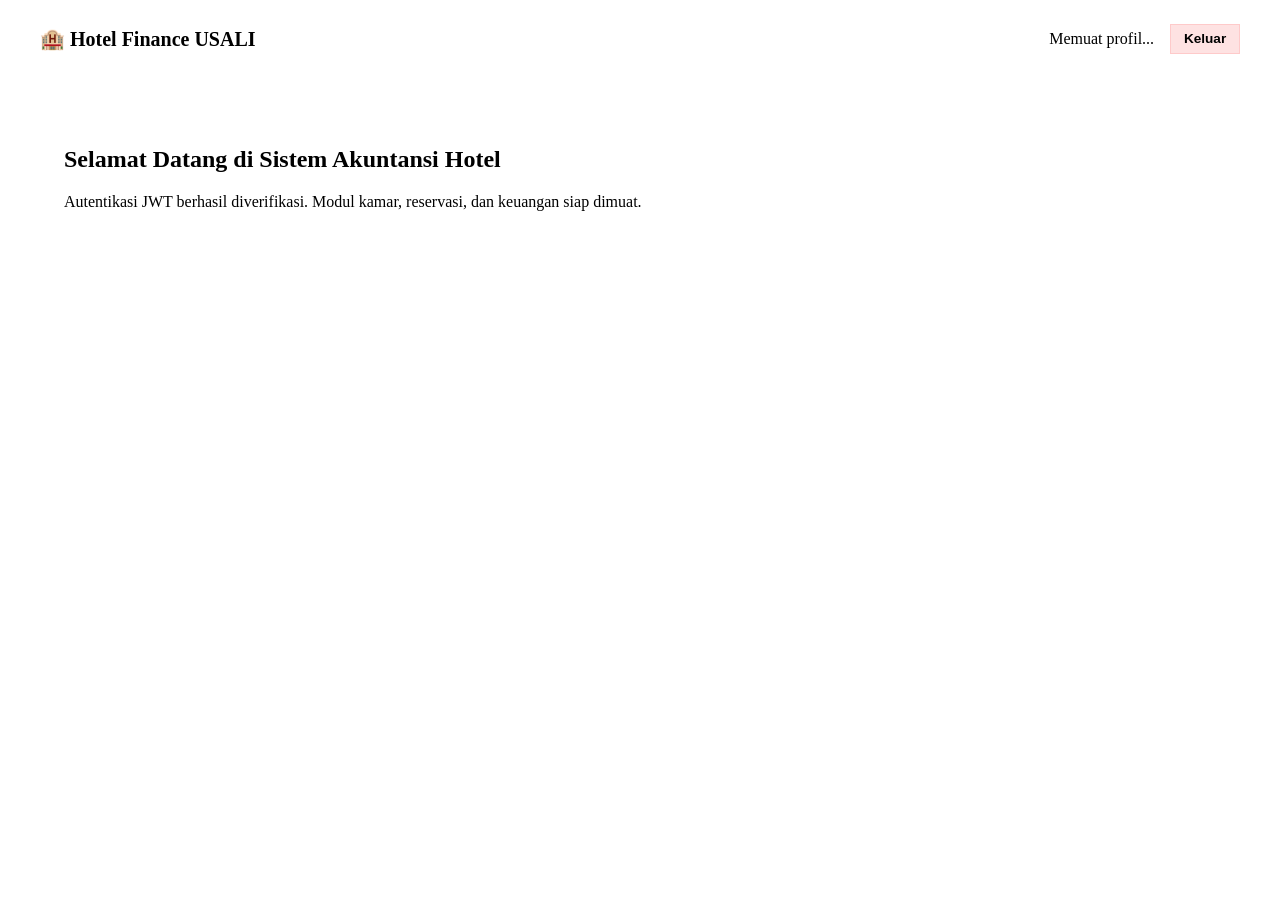
==== web/index.html @ 19eddf1e "feat: autentikasi jwt, hash password bcrypt, dan halaman login register" ====
<!DOCTYPE html>
<html lang="id">
<head>
  <meta charset="UTF-8">
  <meta name="viewport" content="width=device-width, initial-scale=1.0">
  <title>Dashboard - Akuntansi Bisnis Hotel</title>
  <link rel="stylesheet" href="/static/css/style.css">
  <style>
    .navbar {
      background: #ffffff;
      border-bottom: 1px solid var(--border);
      padding: 1rem 2rem;
      display: flex;
      justify-content: space-between;
      align-items: center;
    }
    .navbar-brand {
      font-size: 1.25rem;
      font-weight: 700;
      color: var(--primary);
      text-decoration: none;
    }
    .user-section {
      display: flex;
      align-items: center;
      gap: 1rem;
    }
    .btn-logout {
      background: #fee2e2;
      color: var(--danger);
      border: 1px solid #fecaca;
      padding: 0.4rem 0.8rem;
      border-radius: var(--radius);
      cursor: pointer;
      font-weight: 600;
      font-size: 0.85rem;
    }
    .btn-logout:hover {
      background: #fecaca;
    }
    .main-container {
      max-width: 1200px;
      margin: 2rem auto;
      padding: 0 1rem;
      width: 100%;
    }
    .welcome-card {
      background: white;
      border: 1px solid var(--border);
      border-radius: var(--radius);
      padding: 1.5rem;
      margin-bottom: 1.5rem;
      box-shadow: var(--shadow);
    }
  </style>
</head>
<body>
  <header class="navbar">
    <a href="/" class="navbar-brand">🏨 Hotel Finance USALI</a>
    <div class="user-section">
      <span id="userNameDisplay">Memuat profil...</span>
      <button class="btn-logout" onclick="logout()">Keluar</button>
    </div>
  </header>

  <main class="main-container">
    <div class="welcome-card">
      <h2>Selamat Datang di Sistem Akuntansi Hotel</h2>
      <p id="welcomeUserText" style="color: var(--text-muted); margin-top: 0.5rem;">
        Autentikasi JWT berhasil diverifikasi. Modul kamar, reservasi, dan keuangan siap dimuat.
      </p>
    </div>
  </main>

  <script src="/static/js/auth.js"></script>
  <script>
    document.addEventListener("DOMContentLoaded", async () => {
      const token = getToken();
      if (!token) {
        window.location.href = "/login";
        return;
      }

      // Verifikasi token ke backend
      try {
        const res = await authFetch("/api/auth/me");
        if (!res.ok) throw new Error();
        const data = await res.json();
        document.getElementById("userNameDisplay").textContent = `👤 ${data.user.name} (${data.user.email})`;
        document.getElementById("welcomeUserText").textContent = `Halo ${data.user.name}, sesi Anda aktif. ID Pengguna: #${data.user.id}`;
      } catch (err) {
        logout();
      }
    });
  </script>
</body>
</html>
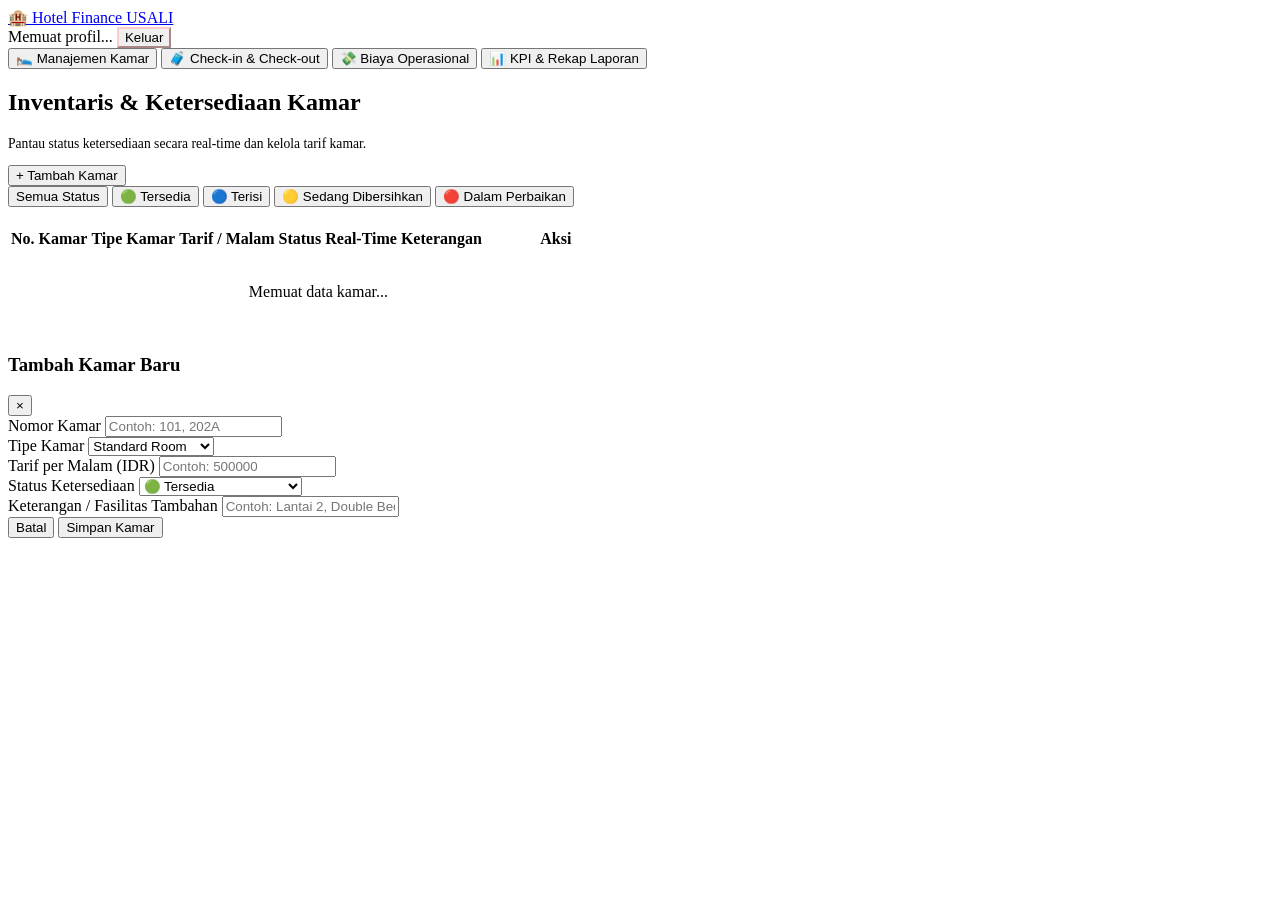
==== commit c7bb8450: "feat: modul manajemen kamar dan ketersediaan real-time (crud kamar)" ====
--- a/web/index.html
+++ b/web/index.html
@@ -3,77 +3,187 @@
 <head>
   <meta charset="UTF-8">
   <meta name="viewport" content="width=device-width, initial-scale=1.0">
-  <title>Dashboard - Akuntansi Bisnis Hotel</title>
+  <title>Dashboard Akuntansi Bisnis Hotel (USALI)</title>
   <link rel="stylesheet" href="/static/css/style.css">
-  <style>
-    .navbar {
-      background: #ffffff;
-      border-bottom: 1px solid var(--border);
-      padding: 1rem 2rem;
-      display: flex;
-      justify-content: space-between;
-      align-items: center;
-    }
-    .navbar-brand {
-      font-size: 1.25rem;
-      font-weight: 700;
-      color: var(--primary);
-      text-decoration: none;
-    }
-    .user-section {
-      display: flex;
-      align-items: center;
-      gap: 1rem;
-    }
-    .btn-logout {
-      background: #fee2e2;
-      color: var(--danger);
-      border: 1px solid #fecaca;
-      padding: 0.4rem 0.8rem;
-      border-radius: var(--radius);
-      cursor: pointer;
-      font-weight: 600;
-      font-size: 0.85rem;
-    }
-    .btn-logout:hover {
-      background: #fecaca;
-    }
-    .main-container {
-      max-width: 1200px;
-      margin: 2rem auto;
-      padding: 0 1rem;
-      width: 100%;
-    }
-    .welcome-card {
-      background: white;
-      border: 1px solid var(--border);
-      border-radius: var(--radius);
-      padding: 1.5rem;
-      margin-bottom: 1.5rem;
-      box-shadow: var(--shadow);
-    }
-  </style>
 </head>
 <body>
+  <!-- Header & Navbar -->
   <header class="navbar">
-    <a href="/" class="navbar-brand">🏨 Hotel Finance USALI</a>
+    <a href="/" class="navbar-brand">
+      🏨 <span>Hotel Finance USALI</span>
+    </a>
     <div class="user-section">
       <span id="userNameDisplay">Memuat profil...</span>
-      <button class="btn-logout" onclick="logout()">Keluar</button>
+      <button class="btn btn-outline btn-sm" onclick="logout()" style="color: var(--danger); border-color: #fecaca;">Keluar</button>
     </div>
   </header>
 
+  <!-- Container Utama -->
   <main class="main-container">
-    <div class="welcome-card">
-      <h2>Selamat Datang di Sistem Akuntansi Hotel</h2>
-      <p id="welcomeUserText" style="color: var(--text-muted); margin-top: 0.5rem;">
-        Autentikasi JWT berhasil diverifikasi. Modul kamar, reservasi, dan keuangan siap dimuat.
-      </p>
+    <!-- Tab Navigasi -->
+    <nav class="tabs-nav">
+      <button class="tab-btn active" onclick="switchTab('rooms')">🛌 Manajemen Kamar</button>
+      <button class="tab-btn" onclick="switchTab('reservations')">🧳 Check-in & Check-out</button>
+      <button class="tab-btn" onclick="switchTab('expenses')">💸 Biaya Operasional</button>
+      <button class="tab-btn" onclick="switchTab('reports')">📊 KPI & Rekap Laporan</button>
+    </nav>
+
+    <!-- TAB 1: MANAJEMEN KAMAR -->
+    <section id="tab-rooms" class="tab-content">
+      <div class="card">
+        <div class="card-header">
+          <div>
+            <h2 class="card-title">Inventaris & Ketersediaan Kamar</h2>
+            <p style="color: var(--text-muted); font-size: 0.85rem; margin-top: 0.25rem;">
+              Pantau status ketersediaan secara real-time dan kelola tarif kamar.
+            </p>
+          </div>
+          <button class="btn btn-primary" onclick="openAddRoomModal()">+ Tambah Kamar</button>
+        </div>
+
+        <!-- Filter Status Kamar -->
+        <div class="filter-bar" style="margin-bottom: 1.25rem;">
+          <button class="btn btn-outline btn-sm" onclick="filterRoomByStatus('')">Semua Status</button>
+          <button class="btn btn-outline btn-sm" onclick="filterRoomByStatus('Tersedia')">🟢 Tersedia</button>
+          <button class="btn btn-outline btn-sm" onclick="filterRoomByStatus('Terisi')">🔵 Terisi</button>
+          <button class="btn btn-outline btn-sm" onclick="filterRoomByStatus('Sedang Dibersihkan')">🟡 Sedang Dibersihkan</button>
+          <button class="btn btn-outline btn-sm" onclick="filterRoomByStatus('Dalam Perbaikan')">🔴 Dalam Perbaikan</button>
+        </div>
+
+        <!-- Tabel Kamar -->
+        <div class="table-responsive">
+          <table class="table">
+            <thead>
+              <tr>
+                <th>No. Kamar</th>
+                <th>Tipe Kamar</th>
+                <th>Tarif / Malam</th>
+                <th>Status Real-Time</th>
+                <th>Keterangan</th>
+                <th style="width: 140px;">Aksi</th>
+              </tr>
+            </thead>
+            <tbody id="roomsTableBody">
+              <tr>
+                <td colspan="6" style="text-align: center; color: var(--text-muted); padding: 2rem;">
+                  Memuat data kamar...
+                </td>
+              </tr>
+            </tbody>
+          </table>
+        </div>
+      </div>
+    </section>
+
+    <!-- TAB 2: RESERVASI & TRANSAKSI (Placeholder Tahap 4) -->
+    <section id="tab-reservations" class="tab-content" style="display: none;">
+      <div class="card">
+        <h2 class="card-title">Check-in, Check-out & Transaksi Tamu</h2>
+        <p style="color: var(--text-muted); margin-top: 0.5rem;">
+          Modul ini akan diaktifkan pada Tahap 4 (Kalkulasi otomatis biaya menginap, DP, status transaksi, dan cetak invoice).
+        </p>
+      </div>
+    </section>
+
+    <!-- TAB 3: BIAYA OPERASIONAL (Placeholder Tahap 5) -->
+    <section id="tab-expenses" class="tab-content" style="display: none;">
+      <div class="card">
+        <h2 class="card-title">Manajemen Biaya Operasional (USALI)</h2>
+        <p style="color: var(--text-muted); margin-top: 0.5rem;">
+          Modul ini akan diaktifkan pada Tahap 5 (Pencatatan pengeluaran operasional per kategori standar USALI).
+        </p>
+      </div>
+    </section>
+
+    <!-- TAB 4: KPI & LAPORAN (Placeholder Tahap 6) -->
+    <section id="tab-reports" class="tab-content" style="display: none;">
+      <div class="card">
+        <h2 class="card-title">Dashboard Metrik KPI & Rekap Laporan</h2>
+        <p style="color: var(--text-muted); margin-top: 0.5rem;">
+          Modul ini akan diaktifkan pada Tahap 6 (Kalkulasi Occupancy Rate, ADR, RevPAR, serta Rekapitulasi Laba/Rugi).
+        </p>
+      </div>
+    </section>
+  </main>
+
+  <!-- MODAL FORM TAMBAH / EDIT KAMAR -->
+  <div id="roomModal" class="modal-overlay">
+    <div class="modal-card">
+      <div class="modal-header">
+        <h3 id="roomModalTitle">Tambah Kamar Baru</h3>
+        <button class="modal-close" onclick="closeRoomModal()">&times;</button>
+      </div>
+
+      <div id="roomModalAlert" class="alert alert-danger"></div>
+
+      <form id="roomForm" onsubmit="handleRoomFormSubmit(event)">
+        <input type="hidden" id="roomId">
+
+        <div class="form-group">
+          <label for="roomNumber">Nomor Kamar</label>
+          <input type="text" id="roomNumber" class="form-control" placeholder="Contoh: 101, 202A" required>
+        </div>
+
+        <div class="form-group">
+          <label for="roomType">Tipe Kamar</label>
+          <select id="roomType" class="form-control" required>
+            <option value="Standard">Standard Room</option>
+            <option value="Deluxe">Deluxe Room</option>
+            <option value="Executive Suite">Executive Suite</option>
+            <option value="Family Suite">Family Suite</option>
+            <option value="Presidential Suite">Presidential Suite</option>
+          </select>
+        </div>
+
+        <div class="form-group">
+          <label for="roomPrice">Tarif per Malam (IDR)</label>
+          <input type="number" id="roomPrice" class="form-control" placeholder="Contoh: 500000" min="1" step="1000" required>
+        </div>
+
+        <div class="form-group">
+          <label for="roomStatus">Status Ketersediaan</label>
+          <select id="roomStatus" class="form-control" required>
+            <option value="Tersedia">🟢 Tersedia</option>
+            <option value="Terisi">🔵 Terisi</option>
+            <option value="Sedang Dibersihkan">🟡 Sedang Dibersihkan</option>
+            <option value="Dalam Perbaikan">🔴 Dalam Perbaikan</option>
+          </select>
+        </div>
+
+        <div class="form-group">
+          <label for="roomDescription">Keterangan / Fasilitas Tambahan</label>
+          <input type="text" id="roomDescription" class="form-control" placeholder="Contoh: Lantai 2, Double Bed, City View">
+        </div>
+
+        <div class="modal-footer">
+          <button type="button" class="btn btn-outline" onclick="closeRoomModal()">Batal</button>
+          <button type="submit" class="btn btn-primary">Simpan Kamar</button>
+        </div>
+      </form>
     </div>
-  </main>
+  </div>
 
   <script src="/static/js/auth.js"></script>
+  <script src="/static/js/rooms.js"></script>
   <script>
+    // Tab switching
+    function switchTab(tabKey) {
+      document.querySelectorAll(".tab-content").forEach(el => el.style.display = "none");
+      document.querySelectorAll(".tab-btn").forEach(el => el.classList.remove("active"));
+
+      const target = document.getElementById("tab-" + tabKey);
+      if (target) target.style.display = "block";
+
+      const activeBtn = Array.from(document.querySelectorAll(".tab-btn")).find(btn => 
+        btn.getAttribute("onclick").includes(tabKey)
+      );
+      if (activeBtn) activeBtn.classList.add("active");
+    }
+
+    function filterRoomByStatus(status) {
+      loadRooms(status);
+    }
+
     document.addEventListener("DOMContentLoaded", async () => {
       const token = getToken();
       if (!token) {
@@ -81,16 +191,19 @@
         return;
       }
 
-      // Verifikasi token ke backend
+      // Verifikasi token & ambil data profil pengguna
       try {
         const res = await authFetch("/api/auth/me");
         if (!res.ok) throw new Error();
         const data = await res.json();
-        document.getElementById("userNameDisplay").textContent = `👤 ${data.user.name} (${data.user.email})`;
-        document.getElementById("welcomeUserText").textContent = `Halo ${data.user.name}, sesi Anda aktif. ID Pengguna: #${data.user.id}`;
+        document.getElementById("userNameDisplay").textContent = `👤 ${data.user.name}`;
       } catch (err) {
         logout();
+        return;
       }
+
+      // Muat data kamar pertama kali
+      loadRooms();
     });
   </script>
 </body>
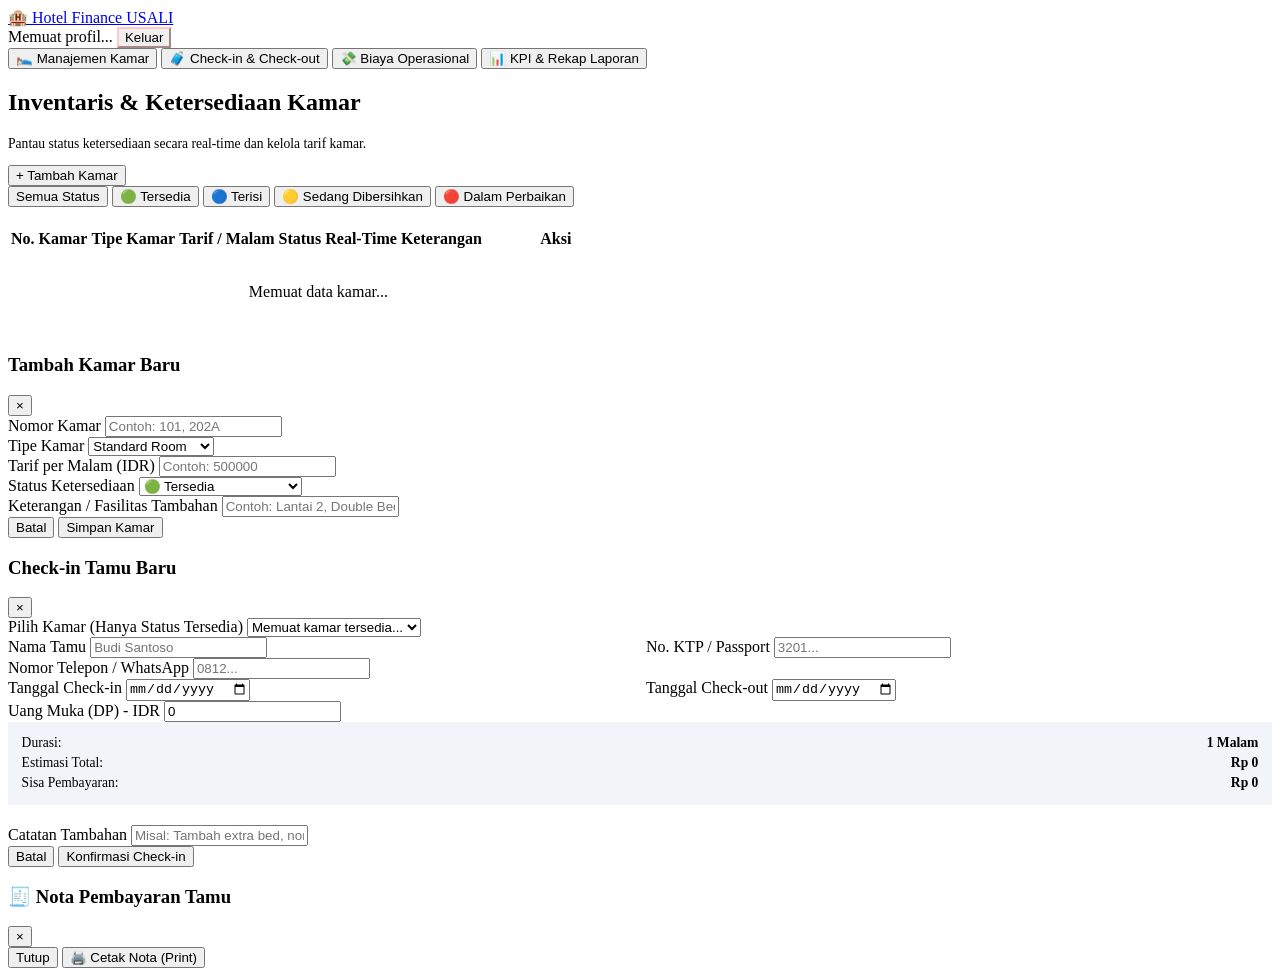
==== commit 6baf5c6a: "feat: modul check-in check-out, transaksi reservasi, kalkulasi otomatis, dan cetak invoice" ====
--- a/web/index.html
+++ b/web/index.html
@@ -75,13 +75,51 @@
       </div>
     </section>
 
-    <!-- TAB 2: RESERVASI & TRANSAKSI (Placeholder Tahap 4) -->
+    <!-- TAB 2: RESERVASI & TRANSAKSI TAMU -->
     <section id="tab-reservations" class="tab-content" style="display: none;">
       <div class="card">
-        <h2 class="card-title">Check-in, Check-out & Transaksi Tamu</h2>
-        <p style="color: var(--text-muted); margin-top: 0.5rem;">
-          Modul ini akan diaktifkan pada Tahap 4 (Kalkulasi otomatis biaya menginap, DP, status transaksi, dan cetak invoice).
-        </p>
+        <div class="card-header">
+          <div>
+            <h2 class="card-title">Check-in, Check-out & Transaksi Reservasi</h2>
+            <p style="color: var(--text-muted); font-size: 0.85rem; margin-top: 0.25rem;">
+              Catat identitas tamu, hitung durasi otomatis, kelola uang muka (DP), dan terbitkan invoice.
+            </p>
+          </div>
+          <button class="btn btn-primary" onclick="openCheckInModal()">+ Check-in Tamu</button>
+        </div>
+
+        <!-- Filter Status Reservasi -->
+        <div class="filter-bar" style="margin-bottom: 1.25rem;">
+          <button class="btn btn-outline btn-sm" onclick="loadReservations('')">Semua Transaksi</button>
+          <button class="btn btn-outline btn-sm" onclick="loadReservations('Check-in')">🔵 Aktif Menginap (Check-in)</button>
+          <button class="btn btn-outline btn-sm" onclick="loadReservations('Check-out')">🟢 Selesai (Check-out)</button>
+          <button class="btn btn-outline btn-sm" onclick="loadReservations('Dibatalkan')">🔴 Dibatalkan</button>
+        </div>
+
+        <!-- Tabel Reservasi -->
+        <div class="table-responsive">
+          <table class="table">
+            <thead>
+              <tr>
+                <th>No. Invoice</th>
+                <th>Tamu</th>
+                <th>Kamar</th>
+                <th>Periode Menginap</th>
+                <th>Total Tagihan</th>
+                <th>Status Bayar</th>
+                <th>Status Reservasi</th>
+                <th style="width: 170px;">Aksi</th>
+              </tr>
+            </thead>
+            <tbody id="reservationsTableBody">
+              <tr>
+                <td colspan="8" style="text-align: center; color: var(--text-muted); padding: 2rem;">
+                  Memuat transaksi reservasi...
+                </td>
+              </tr>
+            </tbody>
+          </table>
+        </div>
       </div>
     </section>
 
@@ -163,8 +201,107 @@
     </div>
   </div>
 
+  <!-- MODAL CHECK-IN TAMU -->
+  <div id="checkInModal" class="modal-overlay">
+    <div class="modal-card">
+      <div class="modal-header">
+        <h3>Check-in Tamu Baru</h3>
+        <button class="modal-close" onclick="closeCheckInModal()">&times;</button>
+      </div>
+
+      <div id="checkInModalAlert" class="alert alert-danger"></div>
+
+      <form id="checkInForm" onsubmit="handleCheckInSubmit(event)">
+        <div class="form-group">
+          <label for="resRoomId">Pilih Kamar (Hanya Status Tersedia)</label>
+          <select id="resRoomId" class="form-control" onchange="calculateEstimate()" required>
+            <option value="">Memuat kamar tersedia...</option>
+          </select>
+        </div>
+
+        <div style="display: grid; grid-template-columns: 1fr 1fr; gap: 0.75rem;">
+          <div class="form-group">
+            <label for="resGuestName">Nama Tamu</label>
+            <input type="text" id="resGuestName" class="form-control" placeholder="Budi Santoso" required>
+          </div>
+          <div class="form-group">
+            <label for="resGuestID">No. KTP / Passport</label>
+            <input type="text" id="resGuestID" class="form-control" placeholder="3201..." required>
+          </div>
+        </div>
+
+        <div class="form-group">
+          <label for="resGuestPhone">Nomor Telepon / WhatsApp</label>
+          <input type="text" id="resGuestPhone" class="form-control" placeholder="0812...">
+        </div>
+
+        <div style="display: grid; grid-template-columns: 1fr 1fr; gap: 0.75rem;">
+          <div class="form-group">
+            <label for="resCheckInDate">Tanggal Check-in</label>
+            <input type="date" id="resCheckInDate" class="form-control" onchange="calculateEstimate()" required>
+          </div>
+          <div class="form-group">
+            <label for="resCheckOutDate">Tanggal Check-out</label>
+            <input type="date" id="resCheckOutDate" class="form-control" onchange="calculateEstimate()" required>
+          </div>
+        </div>
+
+        <div class="form-group">
+          <label for="resDownPayment">Uang Muka (DP) - IDR</label>
+          <input type="number" id="resDownPayment" class="form-control" value="0" min="0" step="1000" oninput="calculateEstimate()">
+        </div>
+
+        <!-- Box Kalkulasi Real-Time -->
+        <div style="background: #f1f5f9; padding: 0.85rem; border-radius: var(--radius); margin-bottom: 1.25rem; font-size: 0.85rem;">
+          <div style="display: flex; justify-content: space-between; margin-bottom: 0.25rem;">
+            <span>Durasi:</span>
+            <strong id="estNights">1 Malam</strong>
+          </div>
+          <div style="display: flex; justify-content: space-between; margin-bottom: 0.25rem;">
+            <span>Estimasi Total:</span>
+            <strong id="estTotal" style="color: var(--primary);">Rp 0</strong>
+          </div>
+          <div style="display: flex; justify-content: space-between;">
+            <span>Sisa Pembayaran:</span>
+            <strong id="estRemaining" style="color: var(--danger);">Rp 0</strong>
+          </div>
+        </div>
+
+        <div class="form-group">
+          <label for="resNotes">Catatan Tambahan</label>
+          <input type="text" id="resNotes" class="form-control" placeholder="Misal: Tambah extra bed, non-smoking room">
+        </div>
+
+        <div class="modal-footer">
+          <button type="button" class="btn btn-outline" onclick="closeCheckInModal()">Batal</button>
+          <button type="submit" class="btn btn-primary">Konfirmasi Check-in</button>
+        </div>
+      </form>
+    </div>
+  </div>
+
+  <!-- MODAL CETAK NOTA / INVOICE -->
+  <div id="invoiceModal" class="modal-overlay">
+    <div class="modal-card modal-lg">
+      <div class="modal-header">
+        <h3>🧾 Nota Pembayaran Tamu</h3>
+        <button class="modal-close" onclick="closeInvoiceModal()">&times;</button>
+      </div>
+
+      <div id="invoiceModalBody">
+        <!-- Konten invoice dinamis -->
+      </div>
+
+      <div class="modal-footer">
+        <button type="button" class="btn btn-outline" onclick="closeInvoiceModal()">Tutup</button>
+        <button type="button" class="btn btn-primary" onclick="printInvoice()">🖨️ Cetak Nota (Print)</button>
+      </div>
+    </div>
+  </div>
+
   <script src="/static/js/auth.js"></script>
   <script src="/static/js/rooms.js"></script>
+  <script src="/static/js/reservations.js"></script>
   <script>
     // Tab switching
     function switchTab(tabKey) {
@@ -178,6 +315,13 @@
         btn.getAttribute("onclick").includes(tabKey)
       );
       if (activeBtn) activeBtn.classList.add("active");
+
+      // Load data sesuai tab
+      if (tabKey === "rooms") {
+        loadRooms();
+      } else if (tabKey === "reservations") {
+        loadReservations();
+      }
     }
 
     function filterRoomByStatus(status) {
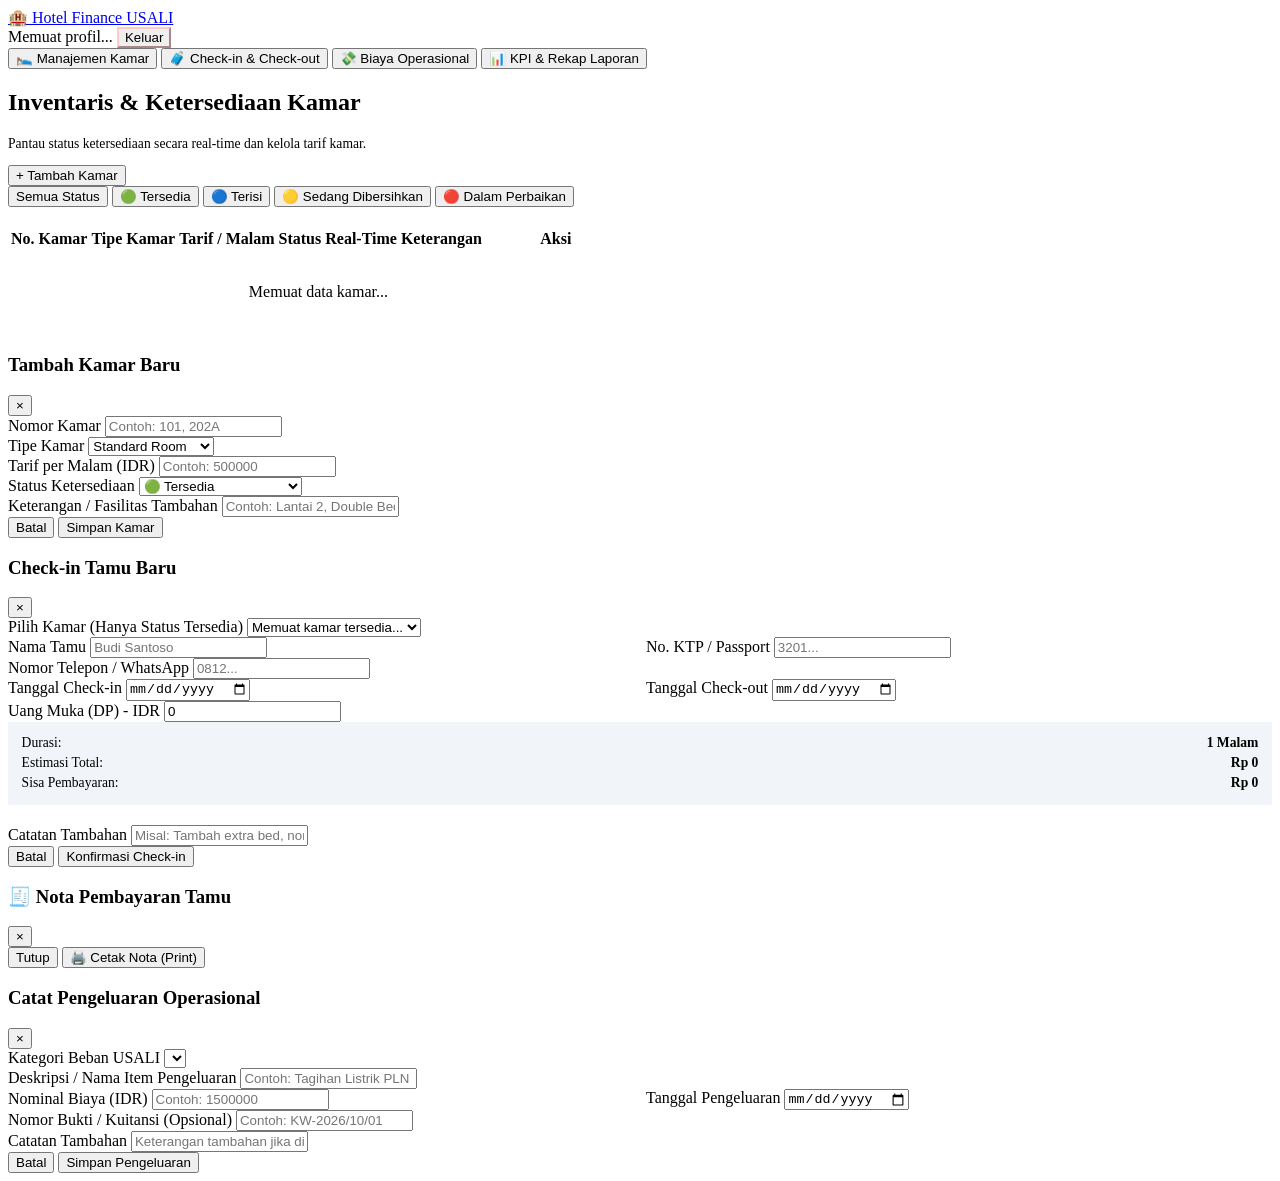
==== commit dd85d185: "feat: modul manajemen biaya operasional standar usali (crud expenses)" ====
--- a/web/index.html
+++ b/web/index.html
@@ -123,13 +123,52 @@
       </div>
     </section>
 
-    <!-- TAB 3: BIAYA OPERASIONAL (Placeholder Tahap 5) -->
+    <!-- TAB 3: BIAYA OPERASIONAL (USALI) -->
     <section id="tab-expenses" class="tab-content" style="display: none;">
       <div class="card">
-        <h2 class="card-title">Manajemen Biaya Operasional (USALI)</h2>
-        <p style="color: var(--text-muted); margin-top: 0.5rem;">
-          Modul ini akan diaktifkan pada Tahap 5 (Pencatatan pengeluaran operasional per kategori standar USALI).
-        </p>
+        <div class="card-header">
+          <div>
+            <h2 class="card-title">Pencatatan Biaya Operasional (Standar USALI)</h2>
+            <p style="color: var(--text-muted); font-size: 0.85rem; margin-top: 0.25rem;">
+              Klasifikasi beban pengeluaran hotel: Utilities, Operating Supplies, Maintenance, Salary, dll.
+            </p>
+          </div>
+          <div style="display: flex; align-items: center; gap: 1rem;">
+            <div style="text-align: right; background: #fef2f2; padding: 0.5rem 1rem; border-radius: var(--radius); border: 1px solid #fecaca;">
+              <small style="color: var(--text-muted); display: block;">Total Pengeluaran:</small>
+              <strong id="totalExpenseDisplay" style="color: var(--danger); font-size: 1.1rem;">Rp 0</strong>
+            </div>
+            <button class="btn btn-primary" onclick="openAddExpenseModal()">+ Catat Pengeluaran</button>
+          </div>
+        </div>
+
+        <!-- Filter Kategori USALI -->
+        <div id="expenseFilterBar" class="filter-bar" style="margin-bottom: 1.25rem;">
+          <button class="btn btn-outline btn-sm" onclick="filterExpenses('')">Semua Kategori</button>
+        </div>
+
+        <!-- Tabel Pengeluaran -->
+        <div class="table-responsive">
+          <table class="table">
+            <thead>
+              <tr>
+                <th>Tanggal</th>
+                <th>Kategori USALI</th>
+                <th>Keterangan / Item</th>
+                <th>Jumlah (IDR)</th>
+                <th>Catatan</th>
+                <th style="width: 140px;">Aksi</th>
+              </tr>
+            </thead>
+            <tbody id="expensesTableBody">
+              <tr>
+                <td colspan="6" style="text-align: center; color: var(--text-muted); padding: 2rem;">
+                  Memuat data pengeluaran...
+                </td>
+              </tr>
+            </tbody>
+          </table>
+        </div>
       </div>
     </section>
 
@@ -299,9 +338,64 @@
     </div>
   </div>
 
+  <!-- MODAL CATAT / EDIT PENGELUARAN (USALI) -->
+  <div id="expenseModal" class="modal-overlay">
+    <div class="modal-card">
+      <div class="modal-header">
+        <h3 id="expenseModalTitle">Catat Pengeluaran Operasional</h3>
+        <button class="modal-close" onclick="closeExpenseModal()">&times;</button>
+      </div>
+
+      <div id="expenseModalAlert" class="alert alert-danger"></div>
+
+      <form id="expenseForm" onsubmit="handleExpenseFormSubmit(event)">
+        <input type="hidden" id="expenseId">
+
+        <div class="form-group">
+          <label for="expCategory">Kategori Beban USALI</label>
+          <select id="expCategory" class="form-control" required>
+            <!-- Diisi otomatis dari API /api/expenses/categories -->
+          </select>
+        </div>
+
+        <div class="form-group">
+          <label for="expTitle">Deskripsi / Nama Item Pengeluaran</label>
+          <input type="text" id="expTitle" class="form-control" placeholder="Contoh: Tagihan Listrik PLN Bulan Oktober" required>
+        </div>
+
+        <div style="display: grid; grid-template-columns: 1fr 1fr; gap: 0.75rem;">
+          <div class="form-group">
+            <label for="expAmount">Nominal Biaya (IDR)</label>
+            <input type="number" id="expAmount" class="form-control" placeholder="Contoh: 1500000" min="1" step="1000" required>
+          </div>
+          <div class="form-group">
+            <label for="expDate">Tanggal Pengeluaran</label>
+            <input type="date" id="expDate" class="form-control" required>
+          </div>
+        </div>
+
+        <div class="form-group">
+          <label for="expReceiptNo">Nomor Bukti / Kuitansi (Opsional)</label>
+          <input type="text" id="expReceiptNo" class="form-control" placeholder="Contoh: KW-2026/10/01">
+        </div>
+
+        <div class="form-group">
+          <label for="expNotes">Catatan Tambahan</label>
+          <input type="text" id="expNotes" class="form-control" placeholder="Keterangan tambahan jika diperlukan">
+        </div>
+
+        <div class="modal-footer">
+          <button type="button" class="btn btn-outline" onclick="closeExpenseModal()">Batal</button>
+          <button type="submit" class="btn btn-primary">Simpan Pengeluaran</button>
+        </div>
+      </form>
+    </div>
+  </div>
+
   <script src="/static/js/auth.js"></script>
   <script src="/static/js/rooms.js"></script>
   <script src="/static/js/reservations.js"></script>
+  <script src="/static/js/expenses.js"></script>
   <script>
     // Tab switching
     function switchTab(tabKey) {
@@ -321,6 +415,9 @@
         loadRooms();
       } else if (tabKey === "reservations") {
         loadReservations();
+      } else if (tabKey === "expenses") {
+        loadExpenseCategories();
+        loadExpenses();
       }
     }
 
@@ -346,7 +443,7 @@
         return;
       }
 
-      // Muat data kamar pertama kali
+      // Muat data awal
       loadRooms();
     });
   </script>
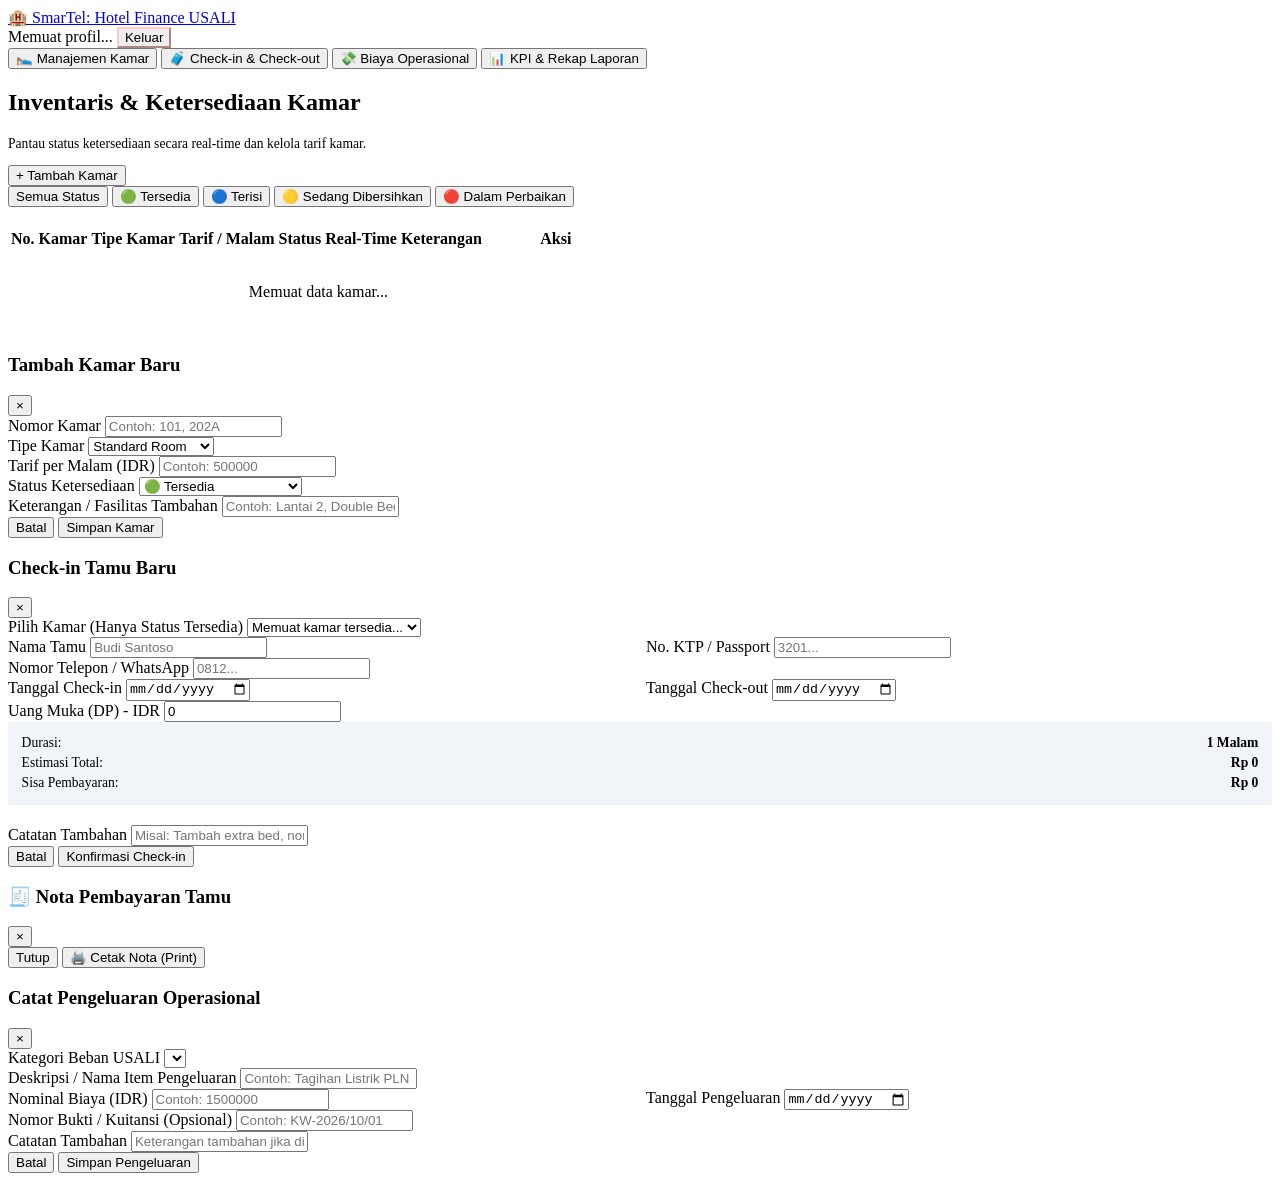
==== commit 72776ef6: "first commit" ====
--- a/web/index.html
+++ b/web/index.html
@@ -10,7 +10,7 @@
   <!-- Header & Navbar -->
   <header class="navbar">
     <a href="/" class="navbar-brand">
-      🏨 <span>Hotel Finance USALI</span>
+      🏨 <span>SmarTel: Hotel Finance USALI</span>
     </a>
     <div class="user-section">
       <span id="userNameDisplay">Memuat profil...</span>
@@ -172,13 +172,107 @@
       </div>
     </section>
 
-    <!-- TAB 4: KPI & LAPORAN (Placeholder Tahap 6) -->
+    <!-- TAB 4: KPI & LAPORAN KEUANGAN USALI -->
     <section id="tab-reports" class="tab-content" style="display: none;">
+      <!-- Grid Indikator Kinerja Utama (KPI Hotel) -->
+      <div style="display: grid; grid-template-columns: repeat(auto-fit, minmax(260px, 1fr)); gap: 1rem; margin-bottom: 1.5rem;">
+        <!-- Occupancy Rate -->
+        <div class="card" style="margin-bottom: 0;">
+          <div style="color: var(--text-muted); font-size: 0.85rem; font-weight: 600;">OCCUPANCY RATE (Tingkat Hunian)</div>
+          <div id="kpiOccupancy" style="font-size: 2rem; font-weight: 700; color: var(--primary); margin: 0.5rem 0;">0%</div>
+          <small style="color: var(--text-muted);">(Kamar Terisi / Total Kamar) × 100</small>
+        </div>
+
+        <!-- ADR -->
+        <div class="card" style="margin-bottom: 0;">
+          <div style="color: var(--text-muted); font-size: 0.85rem; font-weight: 600;">ADR (Average Daily Rate)</div>
+          <div id="kpiADR" style="font-size: 1.75rem; font-weight: 700; color: var(--secondary); margin: 0.5rem 0;">Rp 0</div>
+          <small style="color: var(--text-muted);">Pendapatan / Kamar Terjual</small>
+        </div>
+
+        <!-- RevPAR -->
+        <div class="card" style="margin-bottom: 0;">
+          <div style="color: var(--text-muted); font-size: 0.85rem; font-weight: 600;">RevPAR (Revenue per Available Room)</div>
+          <div id="kpiRevPAR" style="font-size: 1.75rem; font-weight: 700; color: var(--accent); margin: 0.5rem 0;">Rp 0</div>
+          <small style="color: var(--text-muted);">Pendapatan / Total Kamar Tersedia</small>
+        </div>
+      </div>
+
+      <!-- Ringkasan Laba / Rugi & Inventaris Kamar -->
+      <div style="display: grid; grid-template-columns: 1fr 1fr; gap: 1.5rem; margin-bottom: 1.5rem;">
+        <!-- Rekapitulasi Laba / Rugi -->
+        <div class="card" style="margin-bottom: 0;">
+          <div class="card-header">
+            <h3 class="card-title">Rekapitulasi Omzet & Laba/Rugi</h3>
+            <span id="badgeNetIncomeStatus" class="badge badge-success">LABA</span>
+          </div>
+          <div style="margin-bottom: 1rem; border-bottom: 1px solid var(--border); padding-bottom: 0.75rem;">
+            <div style="display: flex; justify-content: space-between; margin-bottom: 0.5rem;">
+              <span>Total Pendapatan Kamar (Revenue):</span>
+              <strong id="metricRevenue" style="color: var(--primary);">Rp 0</strong>
+            </div>
+            <div style="display: flex; justify-content: space-between;">
+              <span>Total Beban Operasional (Expenses):</span>
+              <strong id="metricExpenses" style="color: var(--danger);">- Rp 0</strong>
+            </div>
+          </div>
+          <div style="display: flex; justify-content: space-between; align-items: center; font-size: 1.15rem;">
+            <strong>Laba / Rugi Bersih (Net Income):</strong>
+            <strong id="metricNetIncome" style="color: var(--success); font-size: 1.35rem;">Rp 0</strong>
+          </div>
+        </div>
+
+        <!-- Rekap Inventaris Kamar Real-Time -->
+        <div class="card" style="margin-bottom: 0;">
+          <div class="card-header">
+            <h3 class="card-title">Status Inventaris Kamar</h3>
+            <span class="badge badge-secondary">Total: <span id="invTotalRooms">0</span> Kamar</span>
+          </div>
+          <div style="display: grid; grid-template-columns: 1fr 1fr; gap: 0.75rem; font-size: 0.9rem;">
+            <div style="background: #f0fdf4; border: 1px solid #bbf7d0; padding: 0.75rem; border-radius: var(--radius);">
+              <div style="color: #166534;">🟢 Tersedia</div>
+              <strong id="invAvailableRooms" style="font-size: 1.25rem; color: #166534;">0</strong>
+            </div>
+            <div style="background: #eff6ff; border: 1px solid #bfdbfe; padding: 0.75rem; border-radius: var(--radius);">
+              <div style="color: #1e40af;">🔵 Terisi</div>
+              <strong id="invOccupiedRooms" style="font-size: 1.25rem; color: #1e40af;">0</strong>
+            </div>
+            <div style="background: #fefce8; border: 1px solid #fef08a; padding: 0.75rem; border-radius: var(--radius);">
+              <div style="color: #854d0e;">🟡 Sedang Dibersihkan</div>
+              <strong id="invCleaningRooms" style="font-size: 1.25rem; color: #854d0e;">0</strong>
+            </div>
+            <div style="background: #fef2f2; border: 1px solid #fecaca; padding: 0.75rem; border-radius: var(--radius);">
+              <div style="color: #991b1b;">🔴 Dalam Perbaikan</div>
+              <strong id="invMaintenanceRooms" style="font-size: 1.25rem; color: #991b1b;">0</strong>
+            </div>
+          </div>
+        </div>
+      </div>
+
+      <!-- Breakdown Beban USALI -->
       <div class="card">
-        <h2 class="card-title">Dashboard Metrik KPI & Rekap Laporan</h2>
-        <p style="color: var(--text-muted); margin-top: 0.5rem;">
-          Modul ini akan diaktifkan pada Tahap 6 (Kalkulasi Occupancy Rate, ADR, RevPAR, serta Rekapitulasi Laba/Rugi).
-        </p>
+        <div class="card-header">
+          <h3 class="card-title">Rincian Beban Operasional Standar USALI</h3>
+          <small style="color: var(--text-muted);">Distribusi pengeluaran per klasifikasi beban lodging industry</small>
+        </div>
+        <div class="table-responsive">
+          <table class="table">
+            <thead>
+              <tr>
+                <th>Klasifikasi Beban USALI</th>
+                <th>Nominal Pengeluaran</th>
+                <th style="width: 250px;">Persentase Beban</th>
+              </tr>
+            </thead>
+            <tbody id="usaliBreakdownTableBody">
+              <tr>
+                <td colspan="3" style="text-align: center; color: var(--text-muted); padding: 2rem;">
+                  Memuat rincian laporan USALI...
+                </td>
+              </tr>
+            </tbody>
+          </table>
+        </div>
       </div>
     </section>
   </main>
@@ -396,6 +490,7 @@
   <script src="/static/js/rooms.js"></script>
   <script src="/static/js/reservations.js"></script>
   <script src="/static/js/expenses.js"></script>
+  <script src="/static/js/dashboard.js"></script>
   <script>
     // Tab switching
     function switchTab(tabKey) {
@@ -418,6 +513,8 @@
       } else if (tabKey === "expenses") {
         loadExpenseCategories();
         loadExpenses();
+      } else if (tabKey === "reports") {
+        loadDashboardMetrics();
       }
     }
 
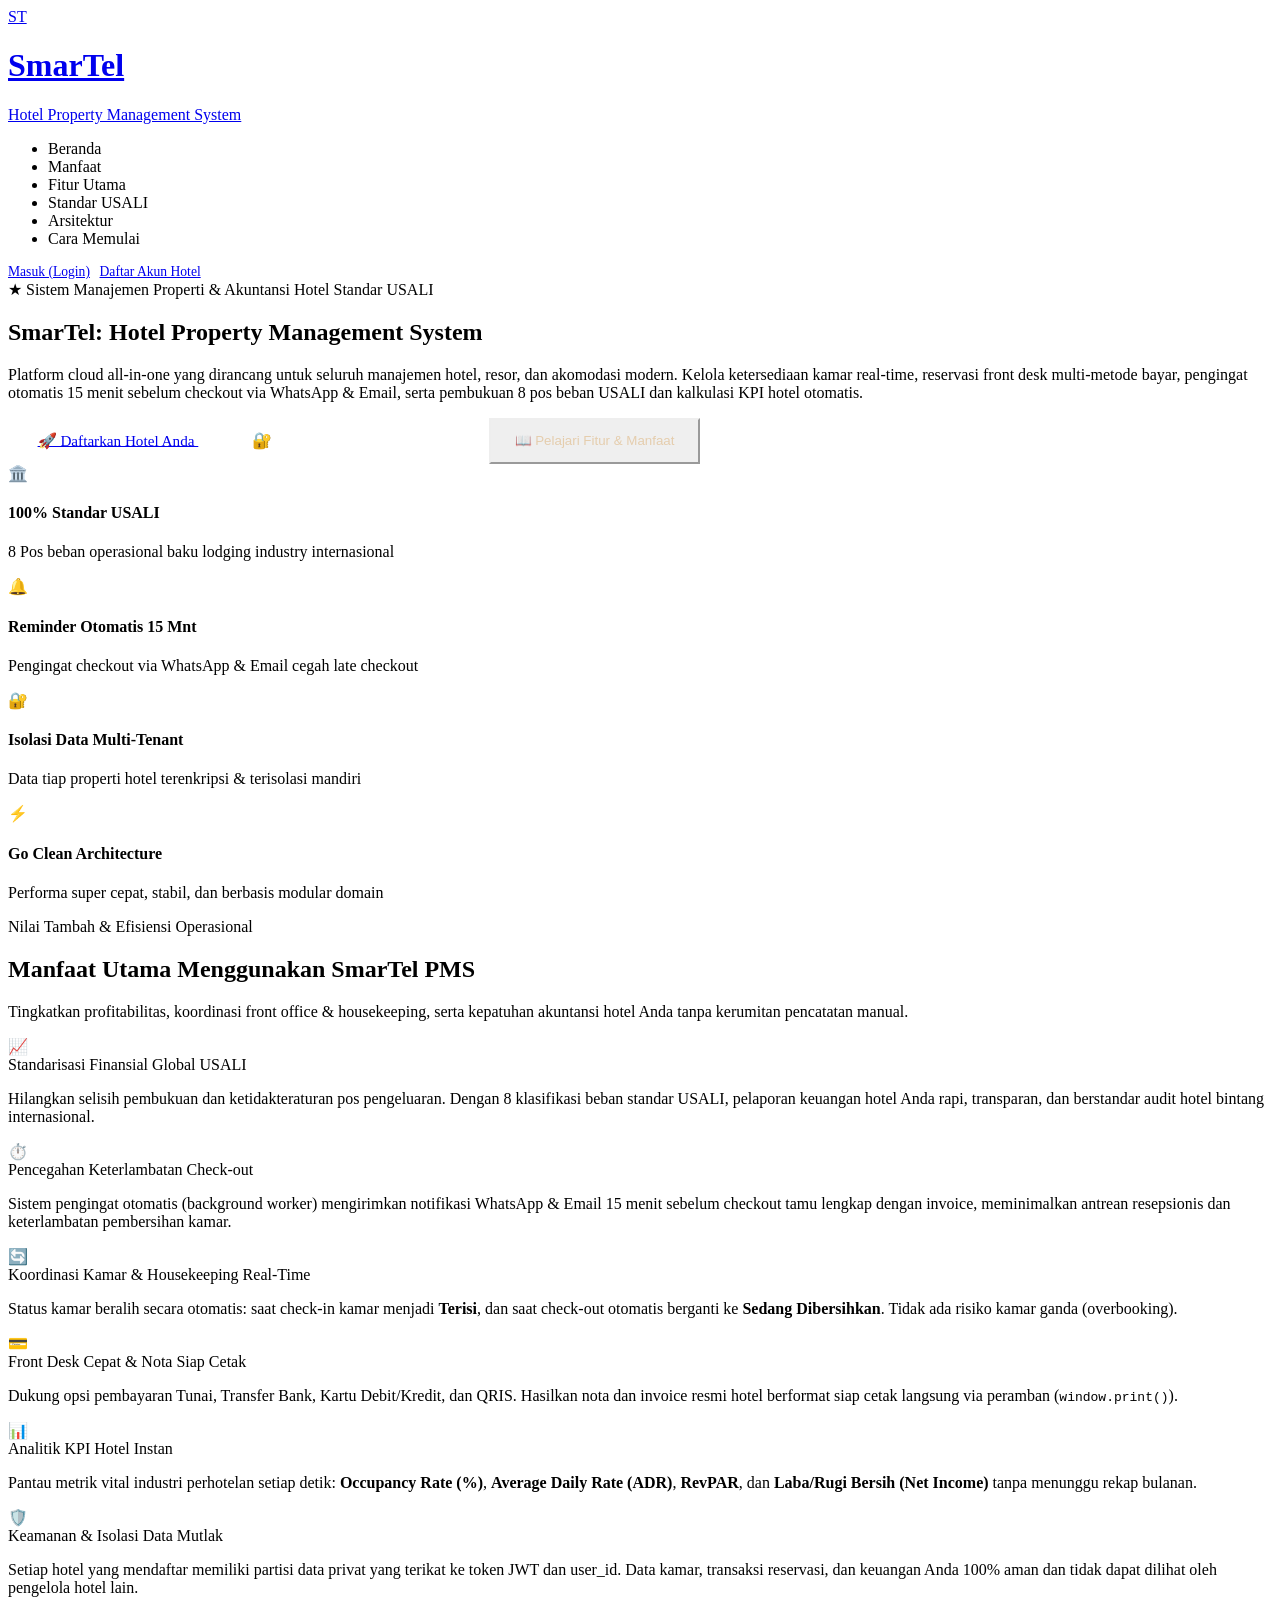
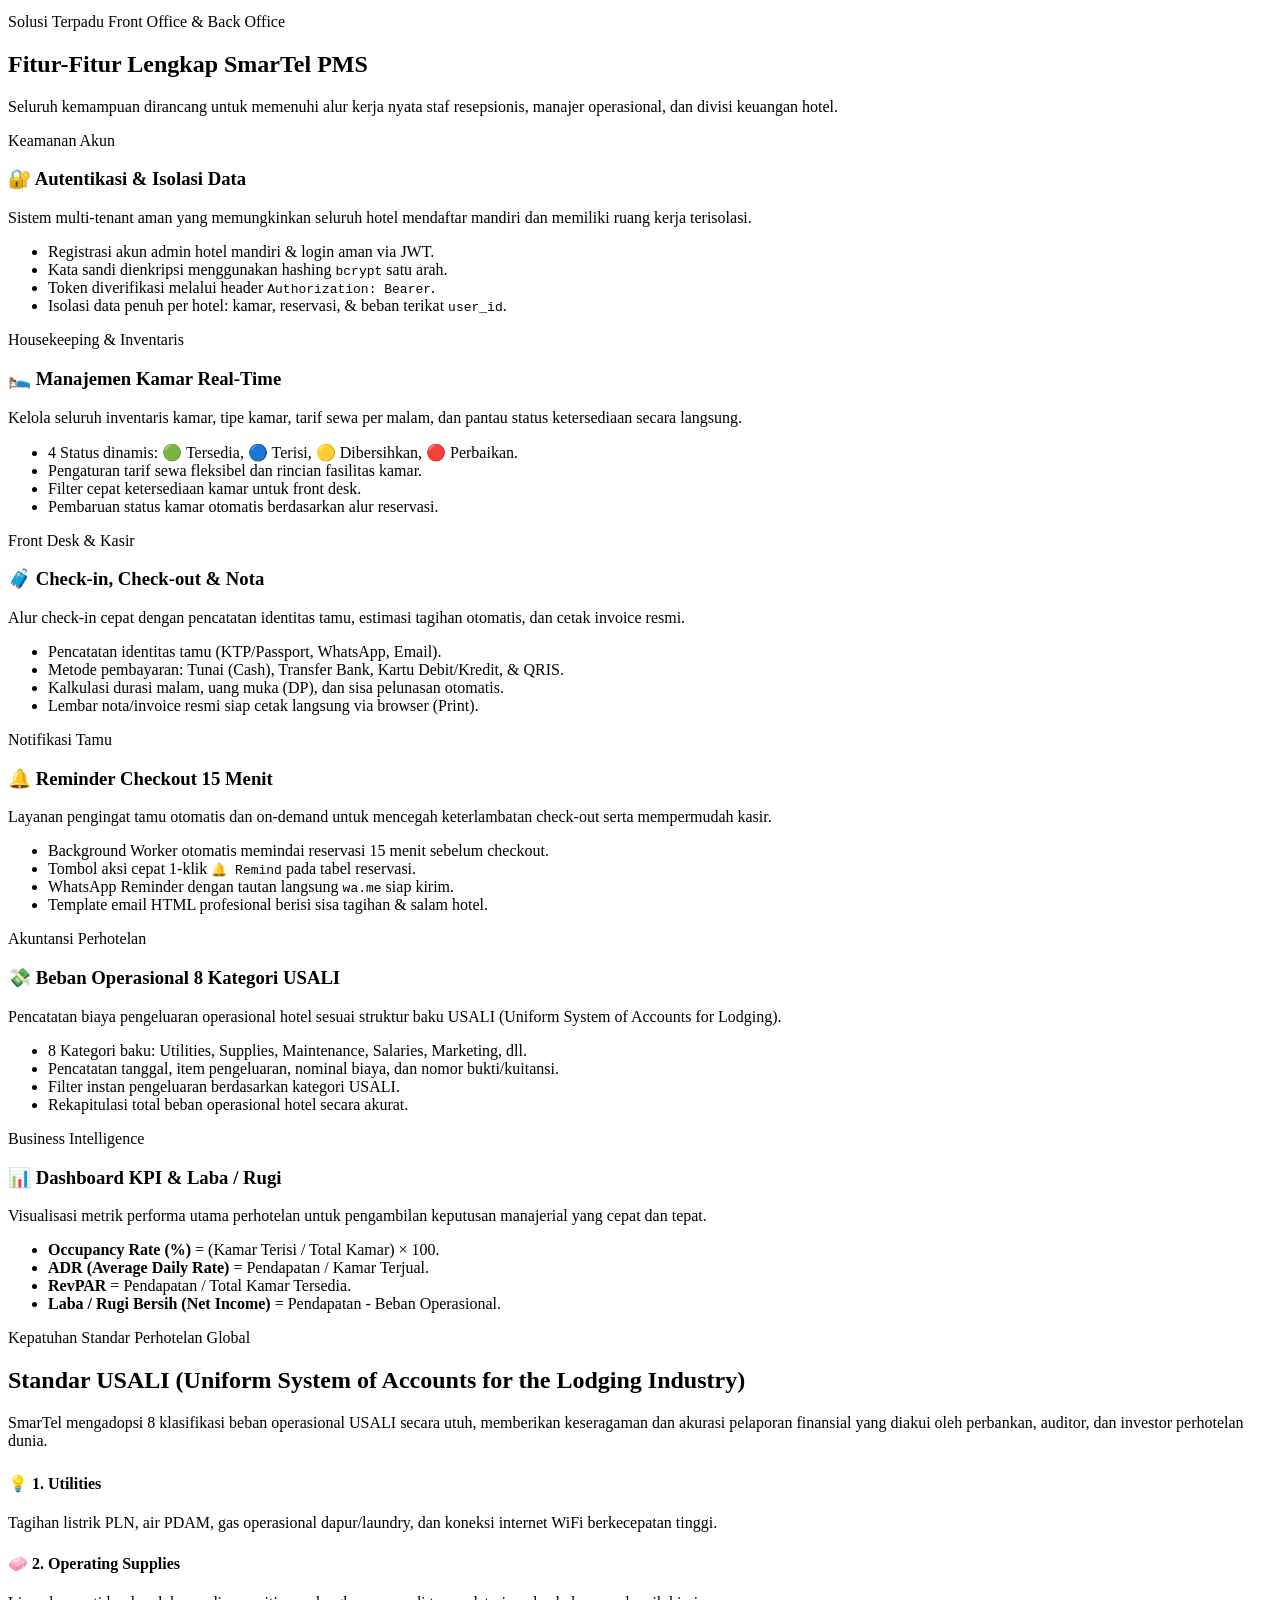
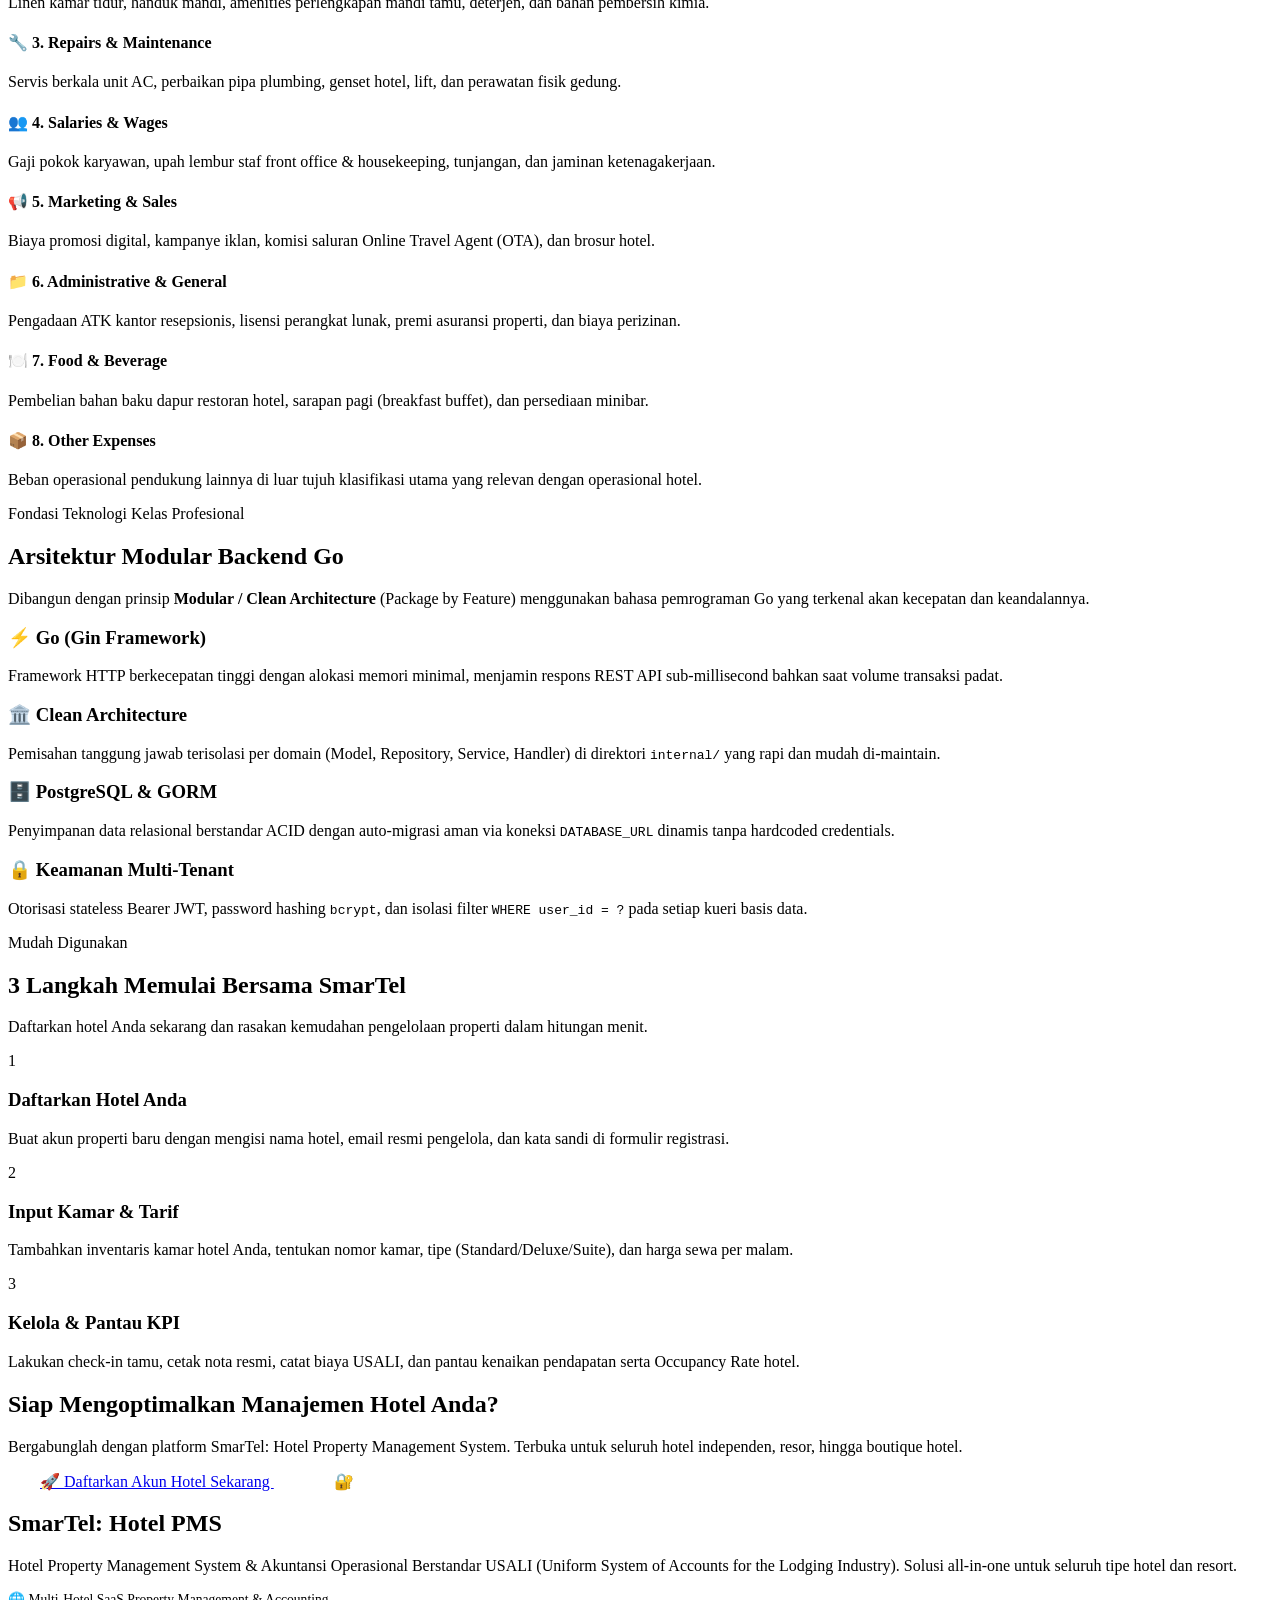
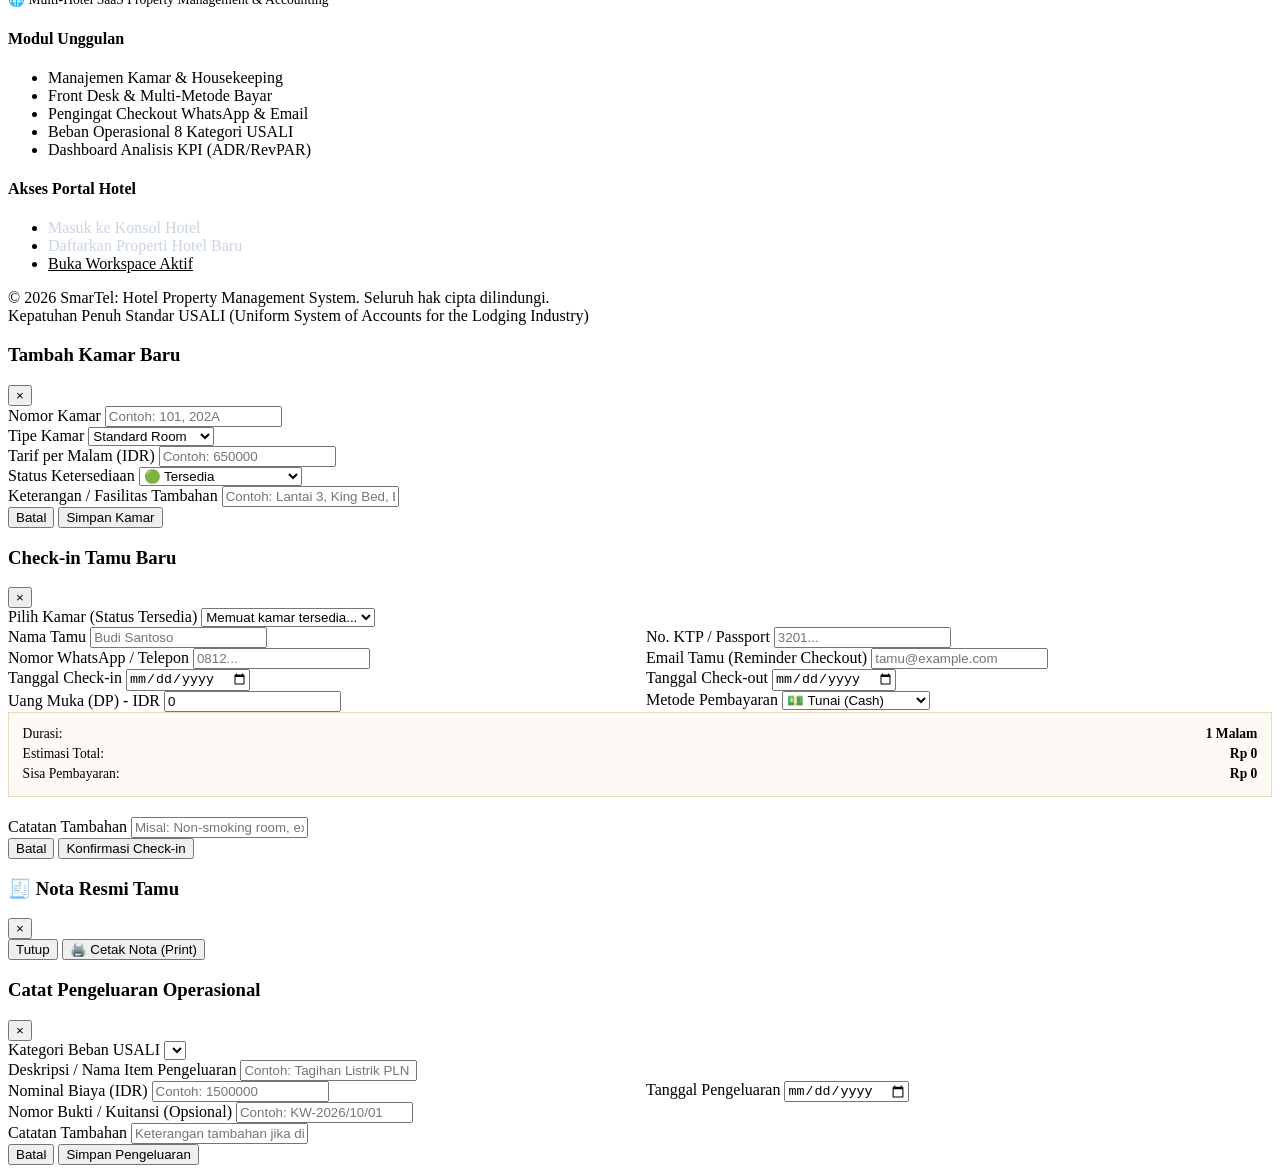
==== commit 606b9057: "new update" ====
--- a/web/index.html
+++ b/web/index.html
@@ -3,280 +3,742 @@
 <head>
   <meta charset="UTF-8">
   <meta name="viewport" content="width=device-width, initial-scale=1.0">
-  <title>Dashboard Akuntansi Bisnis Hotel (USALI)</title>
+  <title>SmarTel: Hotel Property Management System</title>
   <link rel="stylesheet" href="/static/css/style.css">
 </head>
 <body>
-  <!-- Header & Navbar -->
-  <header class="navbar">
-    <a href="/" class="navbar-brand">
-      🏨 <span>SmarTel: Hotel Finance USALI</span>
-    </a>
-    <div class="user-section">
-      <span id="userNameDisplay">Memuat profil...</span>
-      <button class="btn btn-outline btn-sm" onclick="logout()" style="color: var(--danger); border-color: #fecaca;">Keluar</button>
+
+  <!-- =========================================================
+       NAVBAR HOTEL PMS (SMARTEL)
+  ========================================================== -->
+  <header class="hotel-navbar">
+    <div class="navbar-inner">
+      <a href="/" class="brand-wrapper" onclick="showPublicView(event)">
+        <div class="brand-crest">ST</div>
+        <div class="brand-info">
+          <h1>SmarTel</h1>
+          <p>Hotel Property Management System</p>
+        </div>
+      </a>
+
+      <!-- Menu Navigasi Publik -->
+      <ul class="navbar-nav" id="publicNavLinks">
+        <li><a class="nav-link active" onclick="scrollToSection('hero')">Beranda</a></li>
+        <li><a class="nav-link" onclick="scrollToSection('benefits')">Manfaat</a></li>
+        <li><a class="nav-link" onclick="scrollToSection('features')">Fitur Utama</a></li>
+        <li><a class="nav-link" onclick="scrollToSection('usali')">Standar USALI</a></li>
+        <li><a class="nav-link" onclick="scrollToSection('architecture')">Arsitektur</a></li>
+        <li><a class="nav-link" onclick="scrollToSection('steps')">Cara Memulai</a></li>
+      </ul>
+
+      <!-- Aksi Pengguna (Login Admin / Akses Workspace) -->
+      <div class="navbar-actions">
+        <!-- Tampilan Belum Login -->
+        <div id="guestActionGroup" style="display: flex; gap: 0.6rem; align-items: center;">
+          <a href="/login" class="btn btn-outline" style="font-size: 0.85rem;">Masuk (Login)</a>
+          <a href="/register" class="btn btn-gold" style="font-size: 0.85rem;">Daftar Akun Hotel</a>
+        </div>
+
+        <!-- Tampilan Sudah Login -->
+        <div id="userActionGroup" style="display: none; align-items: center; gap: 0.75rem;">
+          <button id="btnSwitchView" class="btn btn-gold" onclick="toggleWorkspaceView()">
+            🏢 Buka Workspace Manajemen
+          </button>
+          <span id="userNameDisplay" style="font-weight: 600; font-size: 0.85rem; color: var(--primary);">
+            👤 Admin Hotel
+          </span>
+          <button class="btn btn-danger btn-sm" onclick="logout()">Keluar</button>
+        </div>
+      </div>
     </div>
   </header>
 
-  <!-- Container Utama -->
-  <main class="main-container">
-    <!-- Tab Navigasi -->
-    <nav class="tabs-nav">
-      <button class="tab-btn active" onclick="switchTab('rooms')">🛌 Manajemen Kamar</button>
-      <button class="tab-btn" onclick="switchTab('reservations')">🧳 Check-in & Check-out</button>
-      <button class="tab-btn" onclick="switchTab('expenses')">💸 Biaya Operasional</button>
-      <button class="tab-btn" onclick="switchTab('reports')">📊 KPI & Rekap Laporan</button>
-    </nav>
-
-    <!-- TAB 1: MANAJEMEN KAMAR -->
-    <section id="tab-rooms" class="tab-content">
-      <div class="card">
-        <div class="card-header">
+  <!-- =========================================================
+       1. TAMPILAN PUBLIK SMARTEL (LANDING PAGE MULTI-HOTEL PMS)
+  ========================================================== -->
+  <div id="publicHotelView">
+    <!-- Hero Section -->
+    <section id="hero" class="hero-section">
+      <div class="hero-content">
+        <span class="hero-badge">★ Sistem Manajemen Properti & Akuntansi Hotel Standar USALI</span>
+        <h2 class="hero-title">SmarTel: Hotel Property Management System</h2>
+        <p class="hero-subtitle">
+          Platform cloud all-in-one yang dirancang untuk seluruh manajemen hotel, resor, dan akomodasi modern. Kelola ketersediaan kamar real-time, reservasi front desk multi-metode bayar, pengingat otomatis 15 menit sebelum checkout via WhatsApp & Email, serta pembukuan 8 pos beban USALI dan kalkulasi KPI hotel otomatis.
+        </p>
+        <div class="hero-actions">
+          <a href="/register" class="btn btn-gold" style="padding: 0.85rem 1.85rem; font-size: 0.95rem;">
+            🚀 Daftarkan Hotel Anda
+          </a>
+          <a href="/login" class="btn btn-outline" style="color: #fff; border-color: rgba(255,255,255,0.4); padding: 0.85rem 1.5rem;">
+            🔐 Masuk ke Workspace Admin
+          </a>
+          <button class="btn btn-outline-gold" style="color: #e5cdad; border-color: var(--gold); padding: 0.85rem 1.5rem;" onclick="scrollToSection('benefits')">
+            📖 Pelajari Fitur & Manfaat
+          </button>
+        </div>
+      </div>
+    </section>
+
+    <!-- Key Highlights Quick Bar -->
+    <div class="highlights-bar-wrapper">
+      <div class="highlights-grid">
+        <div class="highlight-card">
+          <div class="highlight-icon">🏛️</div>
+          <div class="highlight-info">
+            <h4>100% Standar USALI</h4>
+            <p>8 Pos beban operasional baku lodging industry internasional</p>
+          </div>
+        </div>
+
+        <div class="highlight-card">
+          <div class="highlight-icon">🔔</div>
+          <div class="highlight-info">
+            <h4>Reminder Otomatis 15 Mnt</h4>
+            <p>Pengingat checkout via WhatsApp & Email cegah late checkout</p>
+          </div>
+        </div>
+
+        <div class="highlight-card">
+          <div class="highlight-icon">🔐</div>
+          <div class="highlight-info">
+            <h4>Isolasi Data Multi-Tenant</h4>
+            <p>Data tiap properti hotel terenkripsi & terisolasi mandiri</p>
+          </div>
+        </div>
+
+        <div class="highlight-card">
+          <div class="highlight-icon">⚡</div>
+          <div class="highlight-info">
+            <h4>Go Clean Architecture</h4>
+            <p>Performa super cepat, stabil, dan berbasis modular domain</p>
+          </div>
+        </div>
+      </div>
+    </div>
+
+    <!-- Section: Manfaat Nyata SmarTel Bagi Hotel -->
+    <section id="benefits" class="section-wrapper">
+      <div class="section-header">
+        <span class="section-tag">Nilai Tambah & Efisiensi Operasional</span>
+        <h2 class="section-title">Manfaat Utama Menggunakan SmarTel PMS</h2>
+        <p class="section-desc">
+          Tingkatkan profitabilitas, koordinasi front office & housekeeping, serta kepatuhan akuntansi hotel Anda tanpa kerumitan pencatatan manual.
+        </p>
+      </div>
+
+      <div class="benefits-grid">
+        <div class="benefit-card">
+          <div class="benefit-header">
+            <div class="benefit-icon">📈</div>
+            <div class="benefit-title">Standarisasi Finansial Global USALI</div>
+          </div>
+          <p class="benefit-desc">
+            Hilangkan selisih pembukuan dan ketidakteraturan pos pengeluaran. Dengan 8 klasifikasi beban standar USALI, pelaporan keuangan hotel Anda rapi, transparan, dan berstandar audit hotel bintang internasional.
+          </p>
+        </div>
+
+        <div class="benefit-card">
+          <div class="benefit-header">
+            <div class="benefit-icon">⏱️</div>
+            <div class="benefit-title">Pencegahan Keterlambatan Check-out</div>
+          </div>
+          <p class="benefit-desc">
+            Sistem pengingat otomatis (background worker) mengirimkan notifikasi WhatsApp & Email 15 menit sebelum checkout tamu lengkap dengan invoice, meminimalkan antrean resepsionis dan keterlambatan pembersihan kamar.
+          </p>
+        </div>
+
+        <div class="benefit-card">
+          <div class="benefit-header">
+            <div class="benefit-icon">🔄</div>
+            <div class="benefit-title">Koordinasi Kamar & Housekeeping Real-Time</div>
+          </div>
+          <p class="benefit-desc">
+            Status kamar beralih secara otomatis: saat check-in kamar menjadi <strong>Terisi</strong>, dan saat check-out otomatis berganti ke <strong>Sedang Dibersihkan</strong>. Tidak ada risiko kamar ganda (overbooking).
+          </p>
+        </div>
+
+        <div class="benefit-card">
+          <div class="benefit-header">
+            <div class="benefit-icon">💳</div>
+            <div class="benefit-title">Front Desk Cepat & Nota Siap Cetak</div>
+          </div>
+          <p class="benefit-desc">
+            Dukung opsi pembayaran Tunai, Transfer Bank, Kartu Debit/Kredit, dan QRIS. Hasilkan nota dan invoice resmi hotel berformat siap cetak langsung via peramban (<code>window.print()</code>).
+          </p>
+        </div>
+
+        <div class="benefit-card">
+          <div class="benefit-header">
+            <div class="benefit-icon">📊</div>
+            <div class="benefit-title">Analitik KPI Hotel Instan</div>
+          </div>
+          <p class="benefit-desc">
+            Pantau metrik vital industri perhotelan setiap detik: <strong>Occupancy Rate (%)</strong>, <strong>Average Daily Rate (ADR)</strong>, <strong>RevPAR</strong>, dan <strong>Laba/Rugi Bersih (Net Income)</strong> tanpa menunggu rekap bulanan.
+          </p>
+        </div>
+
+        <div class="benefit-card">
+          <div class="benefit-header">
+            <div class="benefit-icon">🛡️</div>
+            <div class="benefit-title">Keamanan & Isolasi Data Mutlak</div>
+          </div>
+          <p class="benefit-desc">
+            Setiap hotel yang mendaftar memiliki partisi data privat yang terikat ke token JWT dan user_id. Data kamar, transaksi reservasi, dan keuangan Anda 100% aman dan tidak dapat dilihat oleh pengelola hotel lain.
+          </p>
+        </div>
+      </div>
+    </section>
+
+    <!-- Section: Fitur Lengkap Sesuai README.md -->
+    <section id="features" class="section-wrapper">
+      <div class="section-header">
+        <span class="section-tag">Solusi Terpadu Front Office & Back Office</span>
+        <h2 class="section-title">Fitur-Fitur Lengkap SmarTel PMS</h2>
+        <p class="section-desc">
+          Seluruh kemampuan dirancang untuk memenuhi alur kerja nyata staf resepsionis, manajer operasional, dan divisi keuangan hotel.
+        </p>
+      </div>
+
+      <div class="features-grid">
+        <!-- Fitur 1: Autentikasi & Isolasi Data -->
+        <div class="feature-card">
+          <span class="feature-badge-tag">Keamanan Akun</span>
+          <h3>🔐 Autentikasi & Isolasi Data</h3>
+          <p>Sistem multi-tenant aman yang memungkinkan seluruh hotel mendaftar mandiri dan memiliki ruang kerja terisolasi.</p>
+          <ul class="feature-list">
+            <li>Registrasi akun admin hotel mandiri & login aman via JWT.</li>
+            <li>Kata sandi dienkripsi menggunakan hashing <code>bcrypt</code> satu arah.</li>
+            <li>Token diverifikasi melalui header <code>Authorization: Bearer</code>.</li>
+            <li>Isolasi data penuh per hotel: kamar, reservasi, & beban terikat <code>user_id</code>.</li>
+          </ul>
+        </div>
+
+        <!-- Fitur 2: Manajemen Kamar -->
+        <div class="feature-card">
+          <span class="feature-badge-tag">Housekeeping & Inventaris</span>
+          <h3>🛌 Manajemen Kamar Real-Time</h3>
+          <p>Kelola seluruh inventaris kamar, tipe kamar, tarif sewa per malam, dan pantau status ketersediaan secara langsung.</p>
+          <ul class="feature-list">
+            <li>4 Status dinamis: 🟢 Tersedia, 🔵 Terisi, 🟡 Dibersihkan, 🔴 Perbaikan.</li>
+            <li>Pengaturan tarif sewa fleksibel dan rincian fasilitas kamar.</li>
+            <li>Filter cepat ketersediaan kamar untuk front desk.</li>
+            <li>Pembaruan status kamar otomatis berdasarkan alur reservasi.</li>
+          </ul>
+        </div>
+
+        <!-- Fitur 3: Reservasi & Nota Transaksi -->
+        <div class="feature-card">
+          <span class="feature-badge-tag">Front Desk & Kasir</span>
+          <h3>🧳 Check-in, Check-out & Nota</h3>
+          <p>Alur check-in cepat dengan pencatatan identitas tamu, estimasi tagihan otomatis, dan cetak invoice resmi.</p>
+          <ul class="feature-list">
+            <li>Pencatatan identitas tamu (KTP/Passport, WhatsApp, Email).</li>
+            <li>Metode pembayaran: Tunai (Cash), Transfer Bank, Kartu Debit/Kredit, & QRIS.</li>
+            <li>Kalkulasi durasi malam, uang muka (DP), dan sisa pelunasan otomatis.</li>
+            <li>Lembar nota/invoice resmi siap cetak langsung via browser (Print).</li>
+          </ul>
+        </div>
+
+        <!-- Fitur 4: Reminder WhatsApp & Email -->
+        <div class="feature-card">
+          <span class="feature-badge-tag">Notifikasi Tamu</span>
+          <h3>🔔 Reminder Checkout 15 Menit</h3>
+          <p>Layanan pengingat tamu otomatis dan on-demand untuk mencegah keterlambatan check-out serta mempermudah kasir.</p>
+          <ul class="feature-list">
+            <li>Background Worker otomatis memindai reservasi 15 menit sebelum checkout.</li>
+            <li>Tombol aksi cepat 1-klik <code>🔔 Remind</code> pada tabel reservasi.</li>
+            <li>WhatsApp Reminder dengan tautan langsung <code>wa.me</code> siap kirim.</li>
+            <li>Template email HTML profesional berisi sisa tagihan & salam hotel.</li>
+          </ul>
+        </div>
+
+        <!-- Fitur 5: Beban Operasional USALI -->
+        <div class="feature-card">
+          <span class="feature-badge-tag">Akuntansi Perhotelan</span>
+          <h3>💸 Beban Operasional 8 Kategori USALI</h3>
+          <p>Pencatatan biaya pengeluaran operasional hotel sesuai struktur baku USALI (Uniform System of Accounts for Lodging).</p>
+          <ul class="feature-list">
+            <li>8 Kategori baku: Utilities, Supplies, Maintenance, Salaries, Marketing, dll.</li>
+            <li>Pencatatan tanggal, item pengeluaran, nominal biaya, dan nomor bukti/kuitansi.</li>
+            <li>Filter instan pengeluaran berdasarkan kategori USALI.</li>
+            <li>Rekapitulasi total beban operasional hotel secara akurat.</li>
+          </ul>
+        </div>
+
+        <!-- Fitur 6: Dashboard KPI & Laba / Rugi -->
+        <div class="feature-card">
+          <span class="feature-badge-tag">Business Intelligence</span>
+          <h3>📊 Dashboard KPI & Laba / Rugi</h3>
+          <p>Visualisasi metrik performa utama perhotelan untuk pengambilan keputusan manajerial yang cepat dan tepat.</p>
+          <ul class="feature-list">
+            <li><strong>Occupancy Rate (%)</strong> = (Kamar Terisi / Total Kamar) × 100.</li>
+            <li><strong>ADR (Average Daily Rate)</strong> = Pendapatan / Kamar Terjual.</li>
+            <li><strong>RevPAR</strong> = Pendapatan / Total Kamar Tersedia.</li>
+            <li><strong>Laba / Rugi Bersih (Net Income)</strong> = Pendapatan - Beban Operasional.</li>
+          </ul>
+        </div>
+      </div>
+    </section>
+
+    <!-- Section: Standar USALI -->
+    <section id="usali" class="section-wrapper">
+      <div class="usali-container">
+        <div class="section-header" style="margin-bottom: 1.5rem;">
+          <span class="section-tag">Kepatuhan Standar Perhotelan Global</span>
+          <h2 class="section-title">Standar USALI (Uniform System of Accounts for the Lodging Industry)</h2>
+          <p class="section-desc">
+            SmarTel mengadopsi 8 klasifikasi beban operasional USALI secara utuh, memberikan keseragaman dan akurasi pelaporan finansial yang diakui oleh perbankan, auditor, dan investor perhotelan dunia.
+          </p>
+        </div>
+
+        <div class="usali-cards-grid">
+          <div class="usali-item-card">
+            <h4>💡 1. Utilities</h4>
+            <p>Tagihan listrik PLN, air PDAM, gas operasional dapur/laundry, dan koneksi internet WiFi berkecepatan tinggi.</p>
+          </div>
+
+          <div class="usali-item-card">
+            <h4>🧼 2. Operating Supplies</h4>
+            <p>Linen kamar tidur, handuk mandi, amenities perlengkapan mandi tamu, deterjen, dan bahan pembersih kimia.</p>
+          </div>
+
+          <div class="usali-item-card">
+            <h4>🔧 3. Repairs & Maintenance</h4>
+            <p>Servis berkala unit AC, perbaikan pipa plumbing, genset hotel, lift, dan perawatan fisik gedung.</p>
+          </div>
+
+          <div class="usali-item-card">
+            <h4>👥 4. Salaries & Wages</h4>
+            <p>Gaji pokok karyawan, upah lembur staf front office & housekeeping, tunjangan, dan jaminan ketenagakerjaan.</p>
+          </div>
+
+          <div class="usali-item-card">
+            <h4>📢 5. Marketing & Sales</h4>
+            <p>Biaya promosi digital, kampanye iklan, komisi saluran Online Travel Agent (OTA), dan brosur hotel.</p>
+          </div>
+
+          <div class="usali-item-card">
+            <h4>📁 6. Administrative & General</h4>
+            <p>Pengadaan ATK kantor resepsionis, lisensi perangkat lunak, premi asuransi properti, dan biaya perizinan.</p>
+          </div>
+
+          <div class="usali-item-card">
+            <h4>🍽️ 7. Food & Beverage</h4>
+            <p>Pembelian bahan baku dapur restoran hotel, sarapan pagi (breakfast buffet), dan persediaan minibar.</p>
+          </div>
+
+          <div class="usali-item-card">
+            <h4>📦 8. Other Expenses</h4>
+            <p>Beban operasional pendukung lainnya di luar tujuh klasifikasi utama yang relevan dengan operasional hotel.</p>
+          </div>
+        </div>
+      </div>
+    </section>
+
+    <!-- Section: Arsitektur & Keamanan -->
+    <section id="architecture" class="section-wrapper">
+      <div class="section-header">
+        <span class="section-tag">Fondasi Teknologi Kelas Profesional</span>
+        <h2 class="section-title">Arsitektur Modular Backend Go</h2>
+        <p class="section-desc">
+          Dibangun dengan prinsip <strong>Modular / Clean Architecture</strong> (Package by Feature) menggunakan bahasa pemrograman Go yang terkenal akan kecepatan dan keandalannya.
+        </p>
+      </div>
+
+      <div class="tech-grid">
+        <div class="tech-card">
+          <h3>⚡ Go (Gin Framework)</h3>
+          <p>Framework HTTP berkecepatan tinggi dengan alokasi memori minimal, menjamin respons REST API sub-millisecond bahkan saat volume transaksi padat.</p>
+        </div>
+
+        <div class="tech-card">
+          <h3>🏛️ Clean Architecture</h3>
+          <p>Pemisahan tanggung jawab terisolasi per domain (Model, Repository, Service, Handler) di direktori <code>internal/</code> yang rapi dan mudah di-maintain.</p>
+        </div>
+
+        <div class="tech-card">
+          <h3>🗄️ PostgreSQL & GORM</h3>
+          <p>Penyimpanan data relasional berstandar ACID dengan auto-migrasi aman via koneksi <code>DATABASE_URL</code> dinamis tanpa hardcoded credentials.</p>
+        </div>
+
+        <div class="tech-card">
+          <h3>🔒 Keamanan Multi-Tenant</h3>
+          <p>Otorisasi stateless Bearer JWT, password hashing <code>bcrypt</code>, dan isolasi filter <code>WHERE user_id = ?</code> pada setiap kueri basis data.</p>
+        </div>
+      </div>
+    </section>
+
+    <!-- Section: Cara Memulai (3 Langkah) -->
+    <section id="steps" class="section-wrapper">
+      <div class="section-header">
+        <span class="section-tag">Mudah Digunakan</span>
+        <h2 class="section-title">3 Langkah Memulai Bersama SmarTel</h2>
+        <p class="section-desc">
+          Daftarkan hotel Anda sekarang dan rasakan kemudahan pengelolaan properti dalam hitungan menit.
+        </p>
+      </div>
+
+      <div class="steps-grid">
+        <div class="step-card">
+          <div class="step-number">1</div>
+          <h3>Daftarkan Hotel Anda</h3>
+          <p>Buat akun properti baru dengan mengisi nama hotel, email resmi pengelola, dan kata sandi di formulir registrasi.</p>
+        </div>
+
+        <div class="step-card">
+          <div class="step-number">2</div>
+          <h3>Input Kamar & Tarif</h3>
+          <p>Tambahkan inventaris kamar hotel Anda, tentukan nomor kamar, tipe (Standard/Deluxe/Suite), dan harga sewa per malam.</p>
+        </div>
+
+        <div class="step-card">
+          <div class="step-number">3</div>
+          <h3>Kelola & Pantau KPI</h3>
+          <p>Lakukan check-in tamu, cetak nota resmi, catat biaya USALI, dan pantau kenaikan pendapatan serta Occupancy Rate hotel.</p>
+        </div>
+      </div>
+    </section>
+
+    <!-- Section: CTA Banner -->
+    <section class="section-wrapper">
+      <div class="cta-box">
+        <h2>Siap Mengoptimalkan Manajemen Hotel Anda?</h2>
+        <p>
+          Bergabunglah dengan platform SmarTel: Hotel Property Management System. Terbuka untuk seluruh hotel independen, resor, hingga boutique hotel.
+        </p>
+        <div class="cta-actions">
+          <a href="/register" class="btn btn-gold" style="padding: 0.85rem 2rem; font-size: 1rem;">
+            🚀 Daftarkan Akun Hotel Sekarang
+          </a>
+          <a href="/login" class="btn btn-outline" style="color: #fff; border-color: rgba(255,255,255,0.4); padding: 0.85rem 1.75rem;">
+            🔐 Masuk ke Workspace Manajemen
+          </a>
+        </div>
+      </div>
+    </section>
+
+    <!-- Footer Publik SmarTel -->
+    <footer id="contact" class="hotel-footer">
+      <div class="footer-inner">
+        <div class="footer-brand">
+          <h2>SmarTel: Hotel PMS</h2>
+          <p>
+            Hotel Property Management System & Akuntansi Operasional Berstandar USALI (Uniform System of Accounts for the Lodging Industry). Solusi all-in-one untuk seluruh tipe hotel dan resort.
+          </p>
+          <div style="margin-top: 1rem; color: var(--gold); font-size: 0.85rem;">
+            🌐 Multi-Hotel SaaS Property Management & Accounting
+          </div>
+        </div>
+
+        <div class="footer-col">
+          <h4>Modul Unggulan</h4>
+          <ul>
+            <li>Manajemen Kamar & Housekeeping</li>
+            <li>Front Desk & Multi-Metode Bayar</li>
+            <li>Pengingat Checkout WhatsApp & Email</li>
+            <li>Beban Operasional 8 Kategori USALI</li>
+            <li>Dashboard Analisis KPI (ADR/RevPAR)</li>
+          </ul>
+        </div>
+
+        <div class="footer-col">
+          <h4>Akses Portal Hotel</h4>
+          <ul>
+            <li><a href="/login" style="color: #cbd5e1; text-decoration: none;">Masuk ke Konsol Hotel</a></li>
+            <li><a href="/register" style="color: #cbd5e1; text-decoration: none;">Daftarkan Properti Hotel Baru</a></li>
+            <li><a onclick="handleStaffPortalAccess()" style="color: var(--gold); cursor: pointer; text-decoration: underline;">Buka Workspace Aktif</a></li>
+          </ul>
+        </div>
+      </div>
+
+      <div class="footer-bottom">
+        <div>&copy; 2026 SmarTel: Hotel Property Management System. Seluruh hak cipta dilindungi.</div>
+        <div>Kepatuhan Penuh Standar USALI (Uniform System of Accounts for the Lodging Industry)</div>
+      </div>
+    </footer>
+  </div>
+
+  <!-- =========================================================
+       2. WORKSPACE MANAJEMEN HOTEL & KEUANGAN (SMARTEL CONSOLE)
+  ========================================================== -->
+  <div id="managementWorkspace" style="display: none;">
+    <div class="workspace-wrapper">
+      <!-- Portal Top Bar -->
+      <div class="portal-topbar">
+        <div style="display: flex; align-items: center; gap: 0.85rem; flex-wrap: wrap;">
+          <button class="btn btn-outline btn-sm" onclick="showPublicView()">
+            ← Kembali ke Beranda SmarTel
+          </button>
           <div>
-            <h2 class="card-title">Inventaris & Ketersediaan Kamar</h2>
-            <p style="color: var(--text-muted); font-size: 0.85rem; margin-top: 0.25rem;">
-              Pantau status ketersediaan secara real-time dan kelola tarif kamar.
-            </p>
-          </div>
-          <button class="btn btn-primary" onclick="openAddRoomModal()">+ Tambah Kamar</button>
-        </div>
-
-        <!-- Filter Status Kamar -->
-        <div class="filter-bar" style="margin-bottom: 1.25rem;">
-          <button class="btn btn-outline btn-sm" onclick="filterRoomByStatus('')">Semua Status</button>
-          <button class="btn btn-outline btn-sm" onclick="filterRoomByStatus('Tersedia')">🟢 Tersedia</button>
-          <button class="btn btn-outline btn-sm" onclick="filterRoomByStatus('Terisi')">🔵 Terisi</button>
-          <button class="btn btn-outline btn-sm" onclick="filterRoomByStatus('Sedang Dibersihkan')">🟡 Sedang Dibersihkan</button>
-          <button class="btn btn-outline btn-sm" onclick="filterRoomByStatus('Dalam Perbaikan')">🔴 Dalam Perbaikan</button>
-        </div>
-
-        <!-- Tabel Kamar -->
-        <div class="table-responsive">
-          <table class="table">
-            <thead>
-              <tr>
-                <th>No. Kamar</th>
-                <th>Tipe Kamar</th>
-                <th>Tarif / Malam</th>
-                <th>Status Real-Time</th>
-                <th>Keterangan</th>
-                <th style="width: 140px;">Aksi</th>
-              </tr>
-            </thead>
-            <tbody id="roomsTableBody">
-              <tr>
-                <td colspan="6" style="text-align: center; color: var(--text-muted); padding: 2rem;">
-                  Memuat data kamar...
-                </td>
-              </tr>
-            </tbody>
-          </table>
-        </div>
-      </div>
-    </section>
-
-    <!-- TAB 2: RESERVASI & TRANSAKSI TAMU -->
-    <section id="tab-reservations" class="tab-content" style="display: none;">
-      <div class="card">
-        <div class="card-header">
-          <div>
-            <h2 class="card-title">Check-in, Check-out & Transaksi Reservasi</h2>
-            <p style="color: var(--text-muted); font-size: 0.85rem; margin-top: 0.25rem;">
-              Catat identitas tamu, hitung durasi otomatis, kelola uang muka (DP), dan terbitkan invoice.
-            </p>
-          </div>
-          <button class="btn btn-primary" onclick="openCheckInModal()">+ Check-in Tamu</button>
-        </div>
-
-        <!-- Filter Status Reservasi -->
-        <div class="filter-bar" style="margin-bottom: 1.25rem;">
-          <button class="btn btn-outline btn-sm" onclick="loadReservations('')">Semua Transaksi</button>
-          <button class="btn btn-outline btn-sm" onclick="loadReservations('Check-in')">🔵 Aktif Menginap (Check-in)</button>
-          <button class="btn btn-outline btn-sm" onclick="loadReservations('Check-out')">🟢 Selesai (Check-out)</button>
-          <button class="btn btn-outline btn-sm" onclick="loadReservations('Dibatalkan')">🔴 Dibatalkan</button>
-        </div>
-
-        <!-- Tabel Reservasi -->
-        <div class="table-responsive">
-          <table class="table">
-            <thead>
-              <tr>
-                <th>No. Invoice</th>
-                <th>Tamu</th>
-                <th>Kamar</th>
-                <th>Periode Menginap</th>
-                <th>Total Tagihan</th>
-                <th>Status Bayar</th>
-                <th>Status Reservasi</th>
-                <th style="width: 170px;">Aksi</th>
-              </tr>
-            </thead>
-            <tbody id="reservationsTableBody">
-              <tr>
-                <td colspan="8" style="text-align: center; color: var(--text-muted); padding: 2rem;">
-                  Memuat transaksi reservasi...
-                </td>
-              </tr>
-            </tbody>
-          </table>
-        </div>
-      </div>
-    </section>
-
-    <!-- TAB 3: BIAYA OPERASIONAL (USALI) -->
-    <section id="tab-expenses" class="tab-content" style="display: none;">
-      <div class="card">
-        <div class="card-header">
-          <div>
-            <h2 class="card-title">Pencatatan Biaya Operasional (Standar USALI)</h2>
-            <p style="color: var(--text-muted); font-size: 0.85rem; margin-top: 0.25rem;">
-              Klasifikasi beban pengeluaran hotel: Utilities, Operating Supplies, Maintenance, Salary, dll.
-            </p>
-          </div>
-          <div style="display: flex; align-items: center; gap: 1rem;">
-            <div style="text-align: right; background: #fef2f2; padding: 0.5rem 1rem; border-radius: var(--radius); border: 1px solid #fecaca;">
-              <small style="color: var(--text-muted); display: block;">Total Pengeluaran:</small>
-              <strong id="totalExpenseDisplay" style="color: var(--danger); font-size: 1.1rem;">Rp 0</strong>
+            <strong style="font-size: 1.05rem; color: var(--primary);">SmarTel: Hotel Property Management System</strong>
+            <div style="font-size: 0.775rem; color: var(--text-muted);">
+              Konsol Operasional & Akuntansi Standar USALI • <span id="workspaceHotelName" style="color: var(--gold); font-weight: 700;">Hotel Anda</span>
             </div>
-            <button class="btn btn-primary" onclick="openAddExpenseModal()">+ Catat Pengeluaran</button>
-          </div>
-        </div>
-
-        <!-- Filter Kategori USALI -->
-        <div id="expenseFilterBar" class="filter-bar" style="margin-bottom: 1.25rem;">
-          <button class="btn btn-outline btn-sm" onclick="filterExpenses('')">Semua Kategori</button>
-        </div>
-
-        <!-- Tabel Pengeluaran -->
-        <div class="table-responsive">
-          <table class="table">
-            <thead>
-              <tr>
-                <th>Tanggal</th>
-                <th>Kategori USALI</th>
-                <th>Keterangan / Item</th>
-                <th>Jumlah (IDR)</th>
-                <th>Catatan</th>
-                <th style="width: 140px;">Aksi</th>
-              </tr>
-            </thead>
-            <tbody id="expensesTableBody">
-              <tr>
-                <td colspan="6" style="text-align: center; color: var(--text-muted); padding: 2rem;">
-                  Memuat data pengeluaran...
-                </td>
-              </tr>
-            </tbody>
-          </table>
-        </div>
-      </div>
-    </section>
-
-    <!-- TAB 4: KPI & LAPORAN KEUANGAN USALI -->
-    <section id="tab-reports" class="tab-content" style="display: none;">
-      <!-- Grid Indikator Kinerja Utama (KPI Hotel) -->
-      <div style="display: grid; grid-template-columns: repeat(auto-fit, minmax(260px, 1fr)); gap: 1rem; margin-bottom: 1.5rem;">
-        <!-- Occupancy Rate -->
-        <div class="card" style="margin-bottom: 0;">
-          <div style="color: var(--text-muted); font-size: 0.85rem; font-weight: 600;">OCCUPANCY RATE (Tingkat Hunian)</div>
-          <div id="kpiOccupancy" style="font-size: 2rem; font-weight: 700; color: var(--primary); margin: 0.5rem 0;">0%</div>
-          <small style="color: var(--text-muted);">(Kamar Terisi / Total Kamar) × 100</small>
-        </div>
-
-        <!-- ADR -->
-        <div class="card" style="margin-bottom: 0;">
-          <div style="color: var(--text-muted); font-size: 0.85rem; font-weight: 600;">ADR (Average Daily Rate)</div>
-          <div id="kpiADR" style="font-size: 1.75rem; font-weight: 700; color: var(--secondary); margin: 0.5rem 0;">Rp 0</div>
-          <small style="color: var(--text-muted);">Pendapatan / Kamar Terjual</small>
-        </div>
-
-        <!-- RevPAR -->
-        <div class="card" style="margin-bottom: 0;">
-          <div style="color: var(--text-muted); font-size: 0.85rem; font-weight: 600;">RevPAR (Revenue per Available Room)</div>
-          <div id="kpiRevPAR" style="font-size: 1.75rem; font-weight: 700; color: var(--accent); margin: 0.5rem 0;">Rp 0</div>
-          <small style="color: var(--text-muted);">Pendapatan / Total Kamar Tersedia</small>
-        </div>
-      </div>
-
-      <!-- Ringkasan Laba / Rugi & Inventaris Kamar -->
-      <div style="display: grid; grid-template-columns: 1fr 1fr; gap: 1.5rem; margin-bottom: 1.5rem;">
-        <!-- Rekapitulasi Laba / Rugi -->
-        <div class="card" style="margin-bottom: 0;">
+          </div>
+        </div>
+        <div style="display: flex; align-items: center; gap: 0.75rem; flex-wrap: wrap;">
+          <span class="portal-badge">Mode Admin Aktif</span>
+          <button class="btn btn-gold btn-sm" onclick="openCheckInModal()">+ Check-in Tamu Baru</button>
+        </div>
+      </div>
+
+      <!-- Tab Navigasi Manajemen -->
+      <nav class="tabs-nav">
+        <button class="tab-btn active" onclick="switchTab('rooms')">Ketersediaan Kamar</button>
+        <button class="tab-btn" onclick="switchTab('reservations')">Transaksi & Check-in / Out</button>
+        <button class="tab-btn" onclick="switchTab('expenses')">Beban Biaya Operasional (USALI)</button>
+        <button class="tab-btn" onclick="switchTab('reports')">Dashboard KPI & Laba / Rugi</button>
+      </nav>
+
+      <!-- TAB 1: MANAJEMEN KAMAR -->
+      <section id="tab-rooms" class="tab-content">
+        <div class="card">
           <div class="card-header">
-            <h3 class="card-title">Rekapitulasi Omzet & Laba/Rugi</h3>
-            <span id="badgeNetIncomeStatus" class="badge badge-success">LABA</span>
-          </div>
-          <div style="margin-bottom: 1rem; border-bottom: 1px solid var(--border); padding-bottom: 0.75rem;">
-            <div style="display: flex; justify-content: space-between; margin-bottom: 0.5rem;">
-              <span>Total Pendapatan Kamar (Revenue):</span>
-              <strong id="metricRevenue" style="color: var(--primary);">Rp 0</strong>
+            <div>
+              <h2 class="card-title">Inventaris & Ketersediaan Kamar</h2>
+              <p style="color: var(--text-muted); font-size: 0.85rem; margin-top: 0.25rem;">
+                Pantau status kamar secara real-time dan atur tarif sewa per malam hotel Anda.
+              </p>
             </div>
-            <div style="display: flex; justify-content: space-between;">
-              <span>Total Beban Operasional (Expenses):</span>
-              <strong id="metricExpenses" style="color: var(--danger);">- Rp 0</strong>
+            <button class="btn btn-primary" onclick="openAddRoomModal()">+ Tambah Kamar</button>
+          </div>
+
+          <!-- Filter Status Kamar -->
+          <div class="filter-bar" style="margin-bottom: 1.25rem;">
+            <button class="btn btn-outline btn-sm" onclick="filterRoomByStatus('')">Semua Status</button>
+            <button class="btn btn-outline btn-sm" onclick="filterRoomByStatus('Tersedia')">🟢 Tersedia</button>
+            <button class="btn btn-outline btn-sm" onclick="filterRoomByStatus('Terisi')">🔵 Terisi</button>
+            <button class="btn btn-outline btn-sm" onclick="filterRoomByStatus('Sedang Dibersihkan')">🟡 Sedang Dibersihkan</button>
+            <button class="btn btn-outline btn-sm" onclick="filterRoomByStatus('Dalam Perbaikan')">🔴 Dalam Perbaikan</button>
+          </div>
+
+          <!-- Tabel Kamar -->
+          <div class="table-responsive">
+            <table class="table">
+              <thead>
+                <tr>
+                  <th>No. Kamar</th>
+                  <th>Tipe Kamar</th>
+                  <th>Tarif / Malam</th>
+                  <th>Status Real-Time</th>
+                  <th>Keterangan</th>
+                  <th style="width: 140px;">Aksi</th>
+                </tr>
+              </thead>
+              <tbody id="roomsTableBody">
+                <tr>
+                  <td colspan="6" style="text-align: center; color: var(--text-muted); padding: 2rem;">
+                    Memuat data kamar hotel...
+                  </td>
+                </tr>
+              </tbody>
+            </table>
+          </div>
+        </div>
+      </section>
+
+      <!-- TAB 2: RESERVASI & TRANSAKSI TAMU -->
+      <section id="tab-reservations" class="tab-content" style="display: none;">
+        <div class="card">
+          <div class="card-header">
+            <div>
+              <h2 class="card-title">Check-in, Check-out & Reminder Otomatis</h2>
+              <p style="color: var(--text-muted); font-size: 0.85rem; margin-top: 0.25rem;">
+                Kelola identitas tamu, uang muka (DP), metode pembayaran, dan notifikasi pengingat checkout 15 menit.
+              </p>
             </div>
-          </div>
-          <div style="display: flex; justify-content: space-between; align-items: center; font-size: 1.15rem;">
-            <strong>Laba / Rugi Bersih (Net Income):</strong>
-            <strong id="metricNetIncome" style="color: var(--success); font-size: 1.35rem;">Rp 0</strong>
-          </div>
-        </div>
-
-        <!-- Rekap Inventaris Kamar Real-Time -->
-        <div class="card" style="margin-bottom: 0;">
+            <button class="btn btn-primary" onclick="openCheckInModal()">+ Check-in Tamu</button>
+          </div>
+
+          <!-- Filter Status Reservasi -->
+          <div class="filter-bar" style="margin-bottom: 1.25rem;">
+            <button class="btn btn-outline btn-sm" onclick="loadReservations('')">Semua Transaksi</button>
+            <button class="btn btn-outline btn-sm" onclick="loadReservations('Check-in')">🔵 Aktif Menginap (Check-in)</button>
+            <button class="btn btn-outline btn-sm" onclick="loadReservations('Check-out')">🟢 Selesai (Check-out)</button>
+            <button class="btn btn-outline btn-sm" onclick="loadReservations('Dibatalkan')">🔴 Dibatalkan</button>
+          </div>
+
+          <!-- Tabel Reservasi -->
+          <div class="table-responsive">
+            <table class="table">
+              <thead>
+                <tr>
+                  <th>No. Invoice</th>
+                  <th>Tamu</th>
+                  <th>Kamar</th>
+                  <th>Periode Menginap</th>
+                  <th>Tagihan & Metode</th>
+                  <th>Status Bayar</th>
+                  <th>Status Reservasi</th>
+                  <th>Pengingat (15 Mnt)</th>
+                  <th style="width: 200px;">Aksi</th>
+                </tr>
+              </thead>
+              <tbody id="reservationsTableBody">
+                <tr>
+                  <td colspan="9" style="text-align: center; color: var(--text-muted); padding: 2rem;">
+                    Memuat transaksi reservasi...
+                  </td>
+                </tr>
+              </tbody>
+            </table>
+          </div>
+        </div>
+      </section>
+
+      <!-- TAB 3: BIAYA OPERASIONAL (USALI) -->
+      <section id="tab-expenses" class="tab-content" style="display: none;">
+        <div class="card">
           <div class="card-header">
-            <h3 class="card-title">Status Inventaris Kamar</h3>
-            <span class="badge badge-secondary">Total: <span id="invTotalRooms">0</span> Kamar</span>
-          </div>
-          <div style="display: grid; grid-template-columns: 1fr 1fr; gap: 0.75rem; font-size: 0.9rem;">
-            <div style="background: #f0fdf4; border: 1px solid #bbf7d0; padding: 0.75rem; border-radius: var(--radius);">
-              <div style="color: #166534;">🟢 Tersedia</div>
-              <strong id="invAvailableRooms" style="font-size: 1.25rem; color: #166534;">0</strong>
+            <div>
+              <h2 class="card-title">Pencatatan Biaya Operasional (Standar USALI)</h2>
+              <p style="color: var(--text-muted); font-size: 0.85rem; margin-top: 0.25rem;">
+                8 Klasifikasi Beban: Utilities, Operating Supplies, Maintenance, Salaries, Marketing, Admin, F&B, dan Lain-lain.
+              </p>
             </div>
-            <div style="background: #eff6ff; border: 1px solid #bfdbfe; padding: 0.75rem; border-radius: var(--radius);">
-              <div style="color: #1e40af;">🔵 Terisi</div>
-              <strong id="invOccupiedRooms" style="font-size: 1.25rem; color: #1e40af;">0</strong>
+            <div style="display: flex; align-items: center; gap: 1rem; flex-wrap: wrap;">
+              <div style="text-align: right; background: #fef2f2; padding: 0.5rem 1rem; border-radius: var(--radius-sm); border: 1px solid #fecaca;">
+                <small style="color: var(--text-muted); display: block;">Total Pengeluaran:</small>
+                <strong id="totalExpenseDisplay" style="color: var(--danger); font-size: 1.1rem;">Rp 0</strong>
+              </div>
+              <button class="btn btn-primary" onclick="openAddExpenseModal()">+ Catat Pengeluaran</button>
             </div>
-            <div style="background: #fefce8; border: 1px solid #fef08a; padding: 0.75rem; border-radius: var(--radius);">
-              <div style="color: #854d0e;">🟡 Sedang Dibersihkan</div>
-              <strong id="invCleaningRooms" style="font-size: 1.25rem; color: #854d0e;">0</strong>
+          </div>
+
+          <!-- Filter Kategori USALI -->
+          <div id="expenseFilterBar" class="filter-bar" style="margin-bottom: 1.25rem;">
+            <button class="btn btn-outline btn-sm" onclick="filterExpenses('')">Semua Kategori</button>
+          </div>
+
+          <!-- Tabel Pengeluaran -->
+          <div class="table-responsive">
+            <table class="table">
+              <thead>
+                <tr>
+                  <th>Tanggal</th>
+                  <th>Kategori USALI</th>
+                  <th>Keterangan / Item</th>
+                  <th>Jumlah (IDR)</th>
+                  <th>Catatan</th>
+                  <th style="width: 140px;">Aksi</th>
+                </tr>
+              </thead>
+              <tbody id="expensesTableBody">
+                <tr>
+                  <td colspan="6" style="text-align: center; color: var(--text-muted); padding: 2rem;">
+                    Memuat data pengeluaran...
+                  </td>
+                </tr>
+              </tbody>
+            </table>
+          </div>
+        </div>
+      </section>
+
+      <!-- TAB 4: KPI & LAPORAN KEUANGAN USALI -->
+      <section id="tab-reports" class="tab-content" style="display: none;">
+        <!-- Grid Indikator Kinerja Utama (KPI Hotel) -->
+        <div style="display: grid; grid-template-columns: repeat(auto-fit, minmax(260px, 1fr)); gap: 1rem; margin-bottom: 1.5rem;">
+          <div class="card" style="margin-bottom: 0;">
+            <div style="color: var(--text-muted); font-size: 0.8rem; font-weight: 700; text-transform: uppercase;">OCCUPANCY RATE (Tingkat Hunian)</div>
+            <div id="kpiOccupancy" style="font-size: 2.25rem; font-weight: 700; color: var(--primary); margin: 0.5rem 0;">0%</div>
+            <small style="color: var(--text-muted);">(Kamar Terisi / Total Kamar) × 100</small>
+          </div>
+
+          <div class="card" style="margin-bottom: 0;">
+            <div style="color: var(--text-muted); font-size: 0.8rem; font-weight: 700; text-transform: uppercase;">ADR (Average Daily Rate)</div>
+            <div id="kpiADR" style="font-size: 1.85rem; font-weight: 700; color: var(--gold); margin: 0.5rem 0;">Rp 0</div>
+            <small style="color: var(--text-muted);">Pendapatan / Kamar Terjual</small>
+          </div>
+
+          <div class="card" style="margin-bottom: 0;">
+            <div style="color: var(--text-muted); font-size: 0.8rem; font-weight: 700; text-transform: uppercase;">RevPAR (Revenue per Available Room)</div>
+            <div id="kpiRevPAR" style="font-size: 1.85rem; font-weight: 700; color: #0284c7; margin: 0.5rem 0;">Rp 0</div>
+            <small style="color: var(--text-muted);">Pendapatan / Total Kamar Tersedia</small>
+          </div>
+        </div>
+
+        <!-- Ringkasan Laba / Rugi & Inventaris Kamar -->
+        <div style="display: grid; grid-template-columns: repeat(auto-fit, minmax(320px, 1fr)); gap: 1.5rem; margin-bottom: 1.5rem;">
+          <div class="card" style="margin-bottom: 0;">
+            <div class="card-header">
+              <h3 class="card-title">Rekapitulasi Omzet & Laba/Rugi</h3>
+              <span id="badgeNetIncomeStatus" class="badge badge-success">LABA</span>
             </div>
-            <div style="background: #fef2f2; border: 1px solid #fecaca; padding: 0.75rem; border-radius: var(--radius);">
-              <div style="color: #991b1b;">🔴 Dalam Perbaikan</div>
-              <strong id="invMaintenanceRooms" style="font-size: 1.25rem; color: #991b1b;">0</strong>
+            <div style="margin-bottom: 1rem; border-bottom: 1px solid var(--border); padding-bottom: 0.75rem;">
+              <div style="display: flex; justify-content: space-between; margin-bottom: 0.5rem;">
+                <span>Total Pendapatan Kamar (Revenue):</span>
+                <strong id="metricRevenue" style="color: var(--primary);">Rp 0</strong>
+              </div>
+              <div style="display: flex; justify-content: space-between;">
+                <span>Total Beban Operasional (Expenses):</span>
+                <strong id="metricExpenses" style="color: var(--danger);">- Rp 0</strong>
+              </div>
             </div>
-          </div>
-        </div>
-      </div>
-
-      <!-- Breakdown Beban USALI -->
-      <div class="card">
-        <div class="card-header">
-          <h3 class="card-title">Rincian Beban Operasional Standar USALI</h3>
-          <small style="color: var(--text-muted);">Distribusi pengeluaran per klasifikasi beban lodging industry</small>
-        </div>
-        <div class="table-responsive">
-          <table class="table">
-            <thead>
-              <tr>
-                <th>Klasifikasi Beban USALI</th>
-                <th>Nominal Pengeluaran</th>
-                <th style="width: 250px;">Persentase Beban</th>
-              </tr>
-            </thead>
-            <tbody id="usaliBreakdownTableBody">
-              <tr>
-                <td colspan="3" style="text-align: center; color: var(--text-muted); padding: 2rem;">
-                  Memuat rincian laporan USALI...
-                </td>
-              </tr>
-            </tbody>
-          </table>
-        </div>
-      </div>
-    </section>
-  </main>
-
+            <div style="display: flex; justify-content: space-between; align-items: center; font-size: 1.15rem;">
+              <strong>Laba / Rugi Bersih (Net Income):</strong>
+              <strong id="metricNetIncome" style="color: var(--success); font-size: 1.4rem;">Rp 0</strong>
+            </div>
+          </div>
+
+          <div class="card" style="margin-bottom: 0;">
+            <div class="card-header">
+              <h3 class="card-title">Status Inventaris Kamar</h3>
+              <span class="badge badge-secondary">Total: <span id="invTotalRooms">0</span> Kamar</span>
+            </div>
+            <div style="display: grid; grid-template-columns: 1fr 1fr; gap: 0.75rem; font-size: 0.9rem;">
+              <div style="background: #f0fdf4; border: 1px solid #bbf7d0; padding: 0.75rem; border-radius: var(--radius-sm);">
+                <div style="color: #166534;">🟢 Tersedia</div>
+                <strong id="invAvailableRooms" style="font-size: 1.25rem; color: #166534;">0</strong>
+              </div>
+              <div style="background: #eff6ff; border: 1px solid #bfdbfe; padding: 0.75rem; border-radius: var(--radius-sm);">
+                <div style="color: #1e40af;">🔵 Terisi</div>
+                <strong id="invOccupiedRooms" style="font-size: 1.25rem; color: #1e40af;">0</strong>
+              </div>
+              <div style="background: #fefce8; border: 1px solid #fef08a; padding: 0.75rem; border-radius: var(--radius-sm);">
+                <div style="color: #854d0e;">🟡 Sedang Dibersihkan</div>
+                <strong id="invCleaningRooms" style="font-size: 1.25rem; color: #854d0e;">0</strong>
+              </div>
+              <div style="background: #fef2f2; border: 1px solid #fecaca; padding: 0.75rem; border-radius: var(--radius-sm);">
+                <div style="color: #991b1b;">🔴 Dalam Perbaikan</div>
+                <strong id="invMaintenanceRooms" style="font-size: 1.25rem; color: #991b1b;">0</strong>
+              </div>
+            </div>
+          </div>
+        </div>
+
+        <!-- Breakdown Beban USALI -->
+        <div class="card">
+          <div class="card-header">
+            <h3 class="card-title">Rincian Beban Operasional Standar USALI</h3>
+            <small style="color: var(--text-muted);">Distribusi pengeluaran per klasifikasi beban lodging industry</small>
+          </div>
+          <div class="table-responsive">
+            <table class="table">
+              <thead>
+                <tr>
+                  <th>Klasifikasi Beban USALI</th>
+                  <th>Nominal Pengeluaran</th>
+                  <th style="width: 250px;">Persentase Beban</th>
+                </tr>
+              </thead>
+              <tbody id="usaliBreakdownTableBody">
+                <tr>
+                  <td colspan="3" style="text-align: center; color: var(--text-muted); padding: 2rem;">
+                    Memuat rincian laporan USALI...
+                  </td>
+                </tr>
+              </tbody>
+            </table>
+          </div>
+        </div>
+      </section>
+    </div>
+  </div>
+
+  <!-- =========================================================
+       MODAL FORMS (KAMAR, CHECK-IN, INVOICE, PENGELUARAN)
+  ========================================================== -->
   <!-- MODAL FORM TAMBAH / EDIT KAMAR -->
   <div id="roomModal" class="modal-overlay">
     <div class="modal-card">
@@ -308,7 +770,7 @@
 
         <div class="form-group">
           <label for="roomPrice">Tarif per Malam (IDR)</label>
-          <input type="number" id="roomPrice" class="form-control" placeholder="Contoh: 500000" min="1" step="1000" required>
+          <input type="number" id="roomPrice" class="form-control" placeholder="Contoh: 650000" min="1" step="1000" required>
         </div>
 
         <div class="form-group">
@@ -323,7 +785,7 @@
 
         <div class="form-group">
           <label for="roomDescription">Keterangan / Fasilitas Tambahan</label>
-          <input type="text" id="roomDescription" class="form-control" placeholder="Contoh: Lantai 2, Double Bed, City View">
+          <input type="text" id="roomDescription" class="form-control" placeholder="Contoh: Lantai 3, King Bed, Balkon Pool View">
         </div>
 
         <div class="modal-footer">
@@ -346,7 +808,7 @@
 
       <form id="checkInForm" onsubmit="handleCheckInSubmit(event)">
         <div class="form-group">
-          <label for="resRoomId">Pilih Kamar (Hanya Status Tersedia)</label>
+          <label for="resRoomId">Pilih Kamar (Status Tersedia)</label>
           <select id="resRoomId" class="form-control" onchange="calculateEstimate()" required>
             <option value="">Memuat kamar tersedia...</option>
           </select>
@@ -363,9 +825,15 @@
           </div>
         </div>
 
-        <div class="form-group">
-          <label for="resGuestPhone">Nomor Telepon / WhatsApp</label>
-          <input type="text" id="resGuestPhone" class="form-control" placeholder="0812...">
+        <div style="display: grid; grid-template-columns: 1fr 1fr; gap: 0.75rem;">
+          <div class="form-group">
+            <label for="resGuestPhone">Nomor WhatsApp / Telepon</label>
+            <input type="text" id="resGuestPhone" class="form-control" placeholder="0812...">
+          </div>
+          <div class="form-group">
+            <label for="resGuestEmail">Email Tamu (Reminder Checkout)</label>
+            <input type="email" id="resGuestEmail" class="form-control" placeholder="tamu@example.com">
+          </div>
         </div>
 
         <div style="display: grid; grid-template-columns: 1fr 1fr; gap: 0.75rem;">
@@ -379,13 +847,24 @@
           </div>
         </div>
 
-        <div class="form-group">
-          <label for="resDownPayment">Uang Muka (DP) - IDR</label>
-          <input type="number" id="resDownPayment" class="form-control" value="0" min="0" step="1000" oninput="calculateEstimate()">
+        <div style="display: grid; grid-template-columns: 1fr 1fr; gap: 0.75rem;">
+          <div class="form-group">
+            <label for="resDownPayment">Uang Muka (DP) - IDR</label>
+            <input type="number" id="resDownPayment" class="form-control" value="0" min="0" step="1000" oninput="calculateEstimate()">
+          </div>
+          <div class="form-group">
+            <label for="resPaymentMethod">Metode Pembayaran</label>
+            <select id="resPaymentMethod" class="form-control" required>
+              <option value="Tunai">💵 Tunai (Cash)</option>
+              <option value="Transfer Bank">🏦 Transfer Bank</option>
+              <option value="Kartu Debit/Kredit">💳 Kartu Debit/Kredit</option>
+              <option value="QRIS">📱 QRIS</option>
+            </select>
+          </div>
         </div>
 
         <!-- Box Kalkulasi Real-Time -->
-        <div style="background: #f1f5f9; padding: 0.85rem; border-radius: var(--radius); margin-bottom: 1.25rem; font-size: 0.85rem;">
+        <div style="background: #fdfaf5; border: 1px solid #ebd9be; padding: 0.85rem; border-radius: var(--radius-sm); margin-bottom: 1.25rem; font-size: 0.85rem;">
           <div style="display: flex; justify-content: space-between; margin-bottom: 0.25rem;">
             <span>Durasi:</span>
             <strong id="estNights">1 Malam</strong>
@@ -402,7 +881,7 @@
 
         <div class="form-group">
           <label for="resNotes">Catatan Tambahan</label>
-          <input type="text" id="resNotes" class="form-control" placeholder="Misal: Tambah extra bed, non-smoking room">
+          <input type="text" id="resNotes" class="form-control" placeholder="Misal: Non-smoking room, extra bed">
         </div>
 
         <div class="modal-footer">
@@ -417,13 +896,11 @@
   <div id="invoiceModal" class="modal-overlay">
     <div class="modal-card modal-lg">
       <div class="modal-header">
-        <h3>🧾 Nota Pembayaran Tamu</h3>
+        <h3>🧾 Nota Resmi Tamu</h3>
         <button class="modal-close" onclick="closeInvoiceModal()">&times;</button>
       </div>
 
-      <div id="invoiceModalBody">
-        <!-- Konten invoice dinamis -->
-      </div>
+      <div id="invoiceModalBody"></div>
 
       <div class="modal-footer">
         <button type="button" class="btn btn-outline" onclick="closeInvoiceModal()">Tutup</button>
@@ -447,9 +924,7 @@
 
         <div class="form-group">
           <label for="expCategory">Kategori Beban USALI</label>
-          <select id="expCategory" class="form-control" required>
-            <!-- Diisi otomatis dari API /api/expenses/categories -->
-          </select>
+          <select id="expCategory" class="form-control" required></select>
         </div>
 
         <div class="form-group">
@@ -492,7 +967,62 @@
   <script src="/static/js/expenses.js"></script>
   <script src="/static/js/dashboard.js"></script>
   <script>
-    // Tab switching
+    let isStaffLoggedIn = false;
+
+    function scrollToSection(sectionId) {
+      // Pastikan tampilan publik aktif jika ingin scroll section
+      const pubView = document.getElementById("publicHotelView");
+      if (pubView.style.display === "none") {
+        showPublicView();
+      }
+      setTimeout(() => {
+        const el = document.getElementById(sectionId);
+        if (el) {
+          el.scrollIntoView({ behavior: 'smooth' });
+        }
+      }, 50);
+    }
+
+    function showPublicView(e) {
+      if (e) e.preventDefault();
+      document.getElementById("publicHotelView").style.display = "block";
+      document.getElementById("managementWorkspace").style.display = "none";
+      const btn = document.getElementById("btnSwitchView");
+      if (btn) btn.textContent = "🏢 Buka Workspace Manajemen";
+    }
+
+    function showWorkspaceView() {
+      if (!isStaffLoggedIn) {
+        window.location.href = "/login";
+        return;
+      }
+      document.getElementById("publicHotelView").style.display = "none";
+      document.getElementById("managementWorkspace").style.display = "block";
+      const btn = document.getElementById("btnSwitchView");
+      if (btn) btn.textContent = "🌐 Lihat Beranda SmarTel";
+      
+      // Load data awal untuk workspace
+      loadRooms();
+    }
+
+    function toggleWorkspaceView() {
+      const ws = document.getElementById("managementWorkspace");
+      if (ws.style.display === "none" || !ws.style.display) {
+        showWorkspaceView();
+      } else {
+        showPublicView();
+      }
+    }
+
+    function handleStaffPortalAccess() {
+      if (isStaffLoggedIn) {
+        showWorkspaceView();
+      } else {
+        window.location.href = "/login";
+      }
+    }
+
+    // Tab switching dalam Workspace Manajemen
     function switchTab(tabKey) {
       document.querySelectorAll(".tab-content").forEach(el => el.style.display = "none");
       document.querySelectorAll(".tab-btn").forEach(el => el.classList.remove("active"));
@@ -501,11 +1031,11 @@
       if (target) target.style.display = "block";
 
       const activeBtn = Array.from(document.querySelectorAll(".tab-btn")).find(btn => 
-        btn.getAttribute("onclick").includes(tabKey)
+        btn.getAttribute("onclick") && btn.getAttribute("onclick").includes(tabKey)
       );
       if (activeBtn) activeBtn.classList.add("active");
 
-      // Load data sesuai tab
+      // Muat data sesuai tab yang dipilih
       if (tabKey === "rooms") {
         loadRooms();
       } else if (tabKey === "reservations") {
@@ -523,25 +1053,46 @@
     }
 
     document.addEventListener("DOMContentLoaded", async () => {
+      // Cek apakah ada token login staf
       const token = getToken();
-      if (!token) {
-        window.location.href = "/login";
-        return;
+      if (token) {
+        try {
+          const res = await authFetch("/api/auth/me");
+          if (res.ok) {
+            const data = await res.json();
+            isStaffLoggedIn = true;
+            
+            // Perbarui nama hotel di navbar dan topbar workspace
+            const hotelName = data.user.name || "Admin Hotel";
+            document.getElementById("userNameDisplay").textContent = `👤 ${hotelName}`;
+            const wsName = document.getElementById("workspaceHotelName");
+            if (wsName) wsName.textContent = hotelName;
+
+            document.getElementById("guestActionGroup").style.display = "none";
+            document.getElementById("userActionGroup").style.display = "flex";
+
+            // Jika ada query param ?view=portal, buka langsung workspace
+            const urlParams = new URLSearchParams(window.location.search);
+            if (urlParams.get("view") === "portal") {
+              showWorkspaceView();
+              return;
+            }
+          }
+        } catch (err) {
+          // Token kedaluwarsa atau tidak valid, bersihkan sesi
+          localStorage.removeItem("hotel_auth_token");
+          localStorage.removeItem("hotel_auth_user");
+          isStaffLoggedIn = false;
+        }
       }
 
-      // Verifikasi token & ambil data profil pengguna
-      try {
-        const res = await authFetch("/api/auth/me");
-        if (!res.ok) throw new Error();
-        const data = await res.json();
-        document.getElementById("userNameDisplay").textContent = `👤 ${data.user.name}`;
-      } catch (err) {
-        logout();
-        return;
+      // Default jika tidak login: Tampilkan Website Publik SmarTel
+      if (!isStaffLoggedIn) {
+        isStaffLoggedIn = false;
+        document.getElementById("guestActionGroup").style.display = "flex";
+        document.getElementById("userActionGroup").style.display = "none";
+        showPublicView();
       }
-
-      // Muat data awal
-      loadRooms();
     });
   </script>
 </body>
